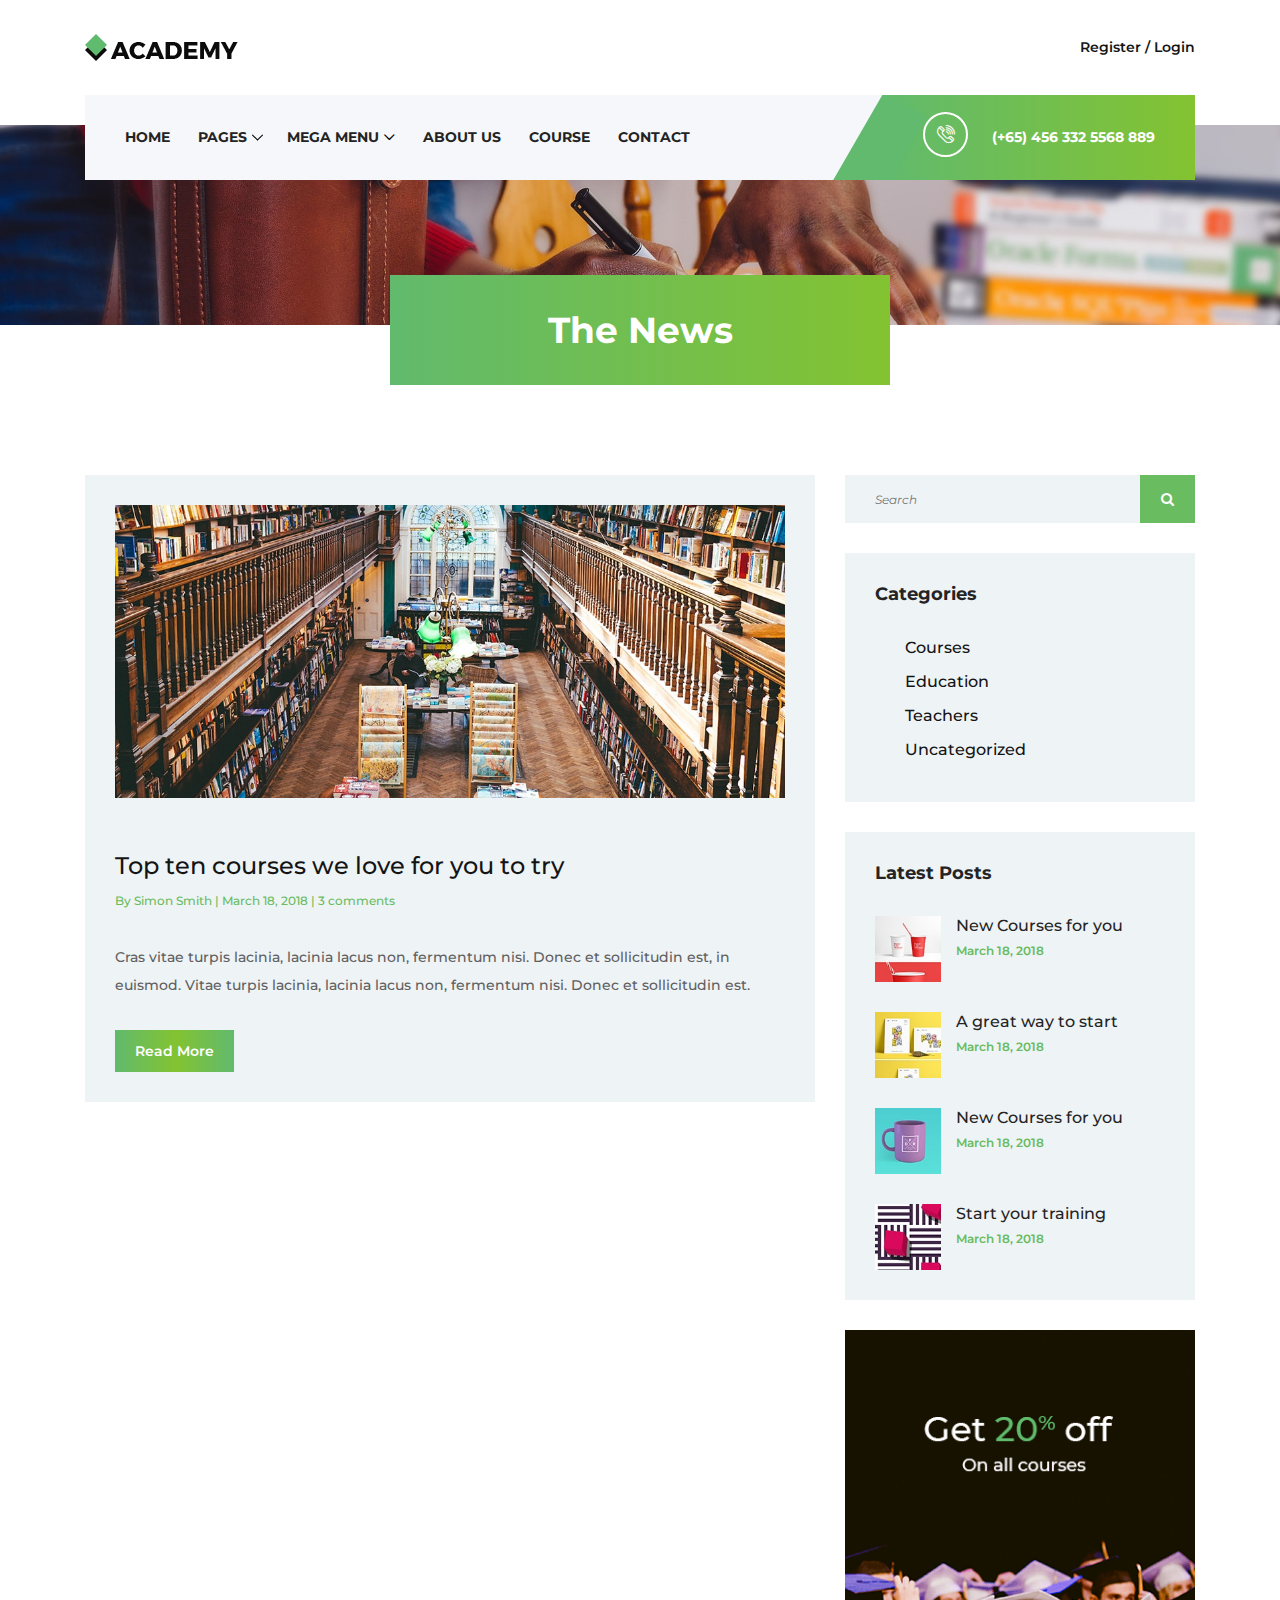
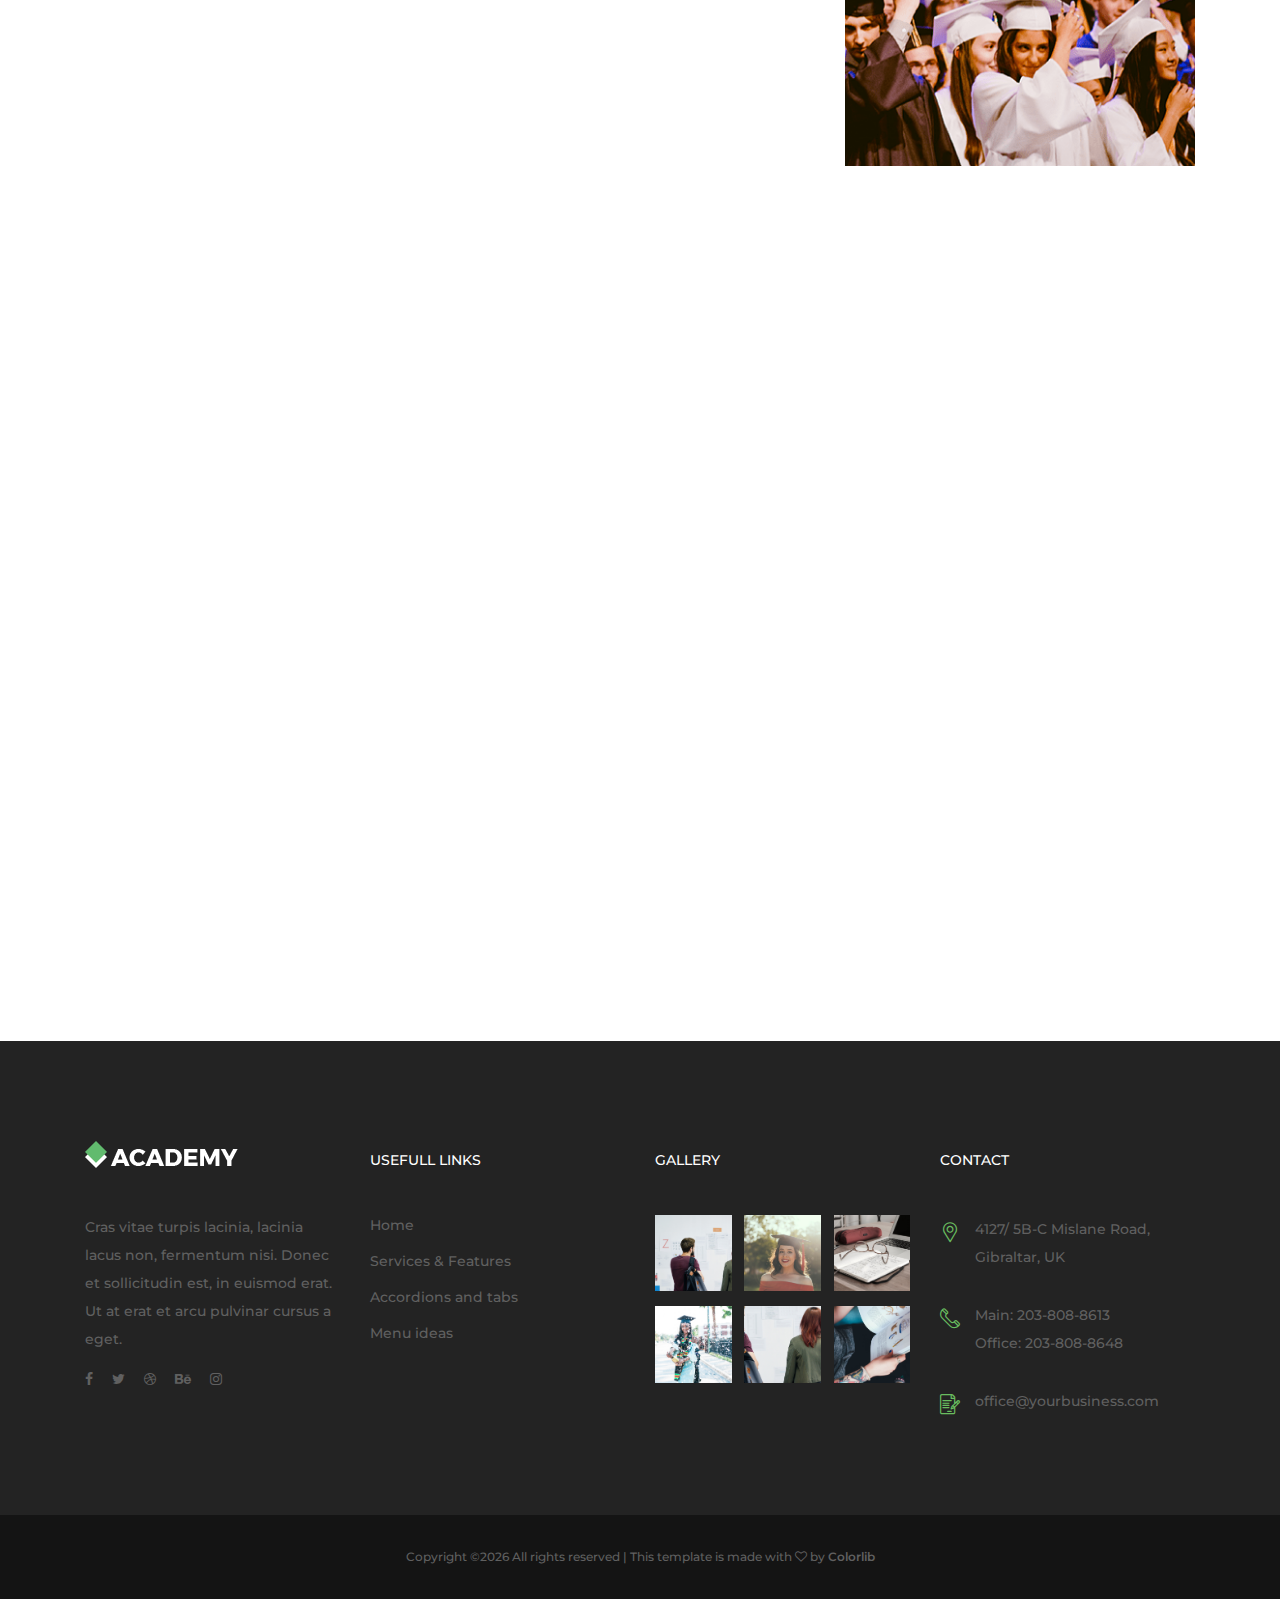
==== blog.html @ c91ffb42 "First commit" ====
<!DOCTYPE html>
<html lang="en">

<head>
    <meta charset="UTF-8">
    <meta name="description" content="">
    <meta http-equiv="X-UA-Compatible" content="IE=edge">
    <meta name="viewport" content="width=device-width, initial-scale=1, shrink-to-fit=no">
    <!-- The above 4 meta tags *must* come first in the head; any other head content must come *after* these tags -->

    <!-- Title -->
    <title>Academy - Education Course Template</title>

    <!-- Favicon -->
    <link rel="icon" href="img/core-img/favicon.ico">

    <!-- Core Stylesheet -->
    <link rel="stylesheet" href="style.css">

</head>

<body>
    <!-- ##### Preloader ##### -->
    <div id="preloader">
        <i class="circle-preloader"></i>
    </div>

    <!-- ##### Header Area Start ##### -->
    <header class="header-area">

        <!-- Top Header Area -->
        <div class="top-header">
            <div class="container h-100">
                <div class="row h-100">
                    <div class="col-12 h-100">
                        <div class="header-content h-100 d-flex align-items-center justify-content-between">
                            <div class="academy-logo">
                                <a href="index.html"><img src="img/core-img/logo.png" alt=""></a>
                            </div>
                            <div class="login-content">
                                <a href="#">Register / Login</a>
                            </div>
                        </div>
                    </div>
                </div>
            </div>
        </div>

        <!-- Navbar Area -->
        <div class="academy-main-menu">
            <div class="classy-nav-container breakpoint-off">
                <div class="container">
                    <!-- Menu -->
                    <nav class="classy-navbar justify-content-between" id="academyNav">

                        <!-- Navbar Toggler -->
                        <div class="classy-navbar-toggler">
                            <span class="navbarToggler"><span></span><span></span><span></span></span>
                        </div>

                        <!-- Menu -->
                        <div class="classy-menu">

                            <!-- close btn -->
                            <div class="classycloseIcon">
                                <div class="cross-wrap"><span class="top"></span><span class="bottom"></span></div>
                            </div>

                            <!-- Nav Start -->
                            <div class="classynav">
                                <ul>
                                    <li><a href="index.html">Home</a></li>
                                    <li><a href="#">Pages</a>
                                        <ul class="dropdown">
                                            <li><a href="index.html">Home</a></li>
                                            <li><a href="about-us.html">About Us</a></li>
                                            <li><a href="course.html">Course</a></li>
                                            <li><a href="blog.html">Blog</a></li>
                                            <li><a href="contact.html">Contact</a></li>
                                            <li><a href="elements.html">Elements</a></li>
                                        </ul>
                                    </li>
                                    <li><a href="#">Mega Menu</a>
                                        <div class="megamenu">
                                            <ul class="single-mega cn-col-4">
                                                <li><a href="#">Home</a></li>
                                                <li><a href="#">Services &amp; Features</a></li>
                                                <li><a href="#">Accordions and tabs</a></li>
                                                <li><a href="#">Menu ideas</a></li>
                                                <li><a href="#">Students Gallery</a></li>
                                            </ul>
                                            <ul class="single-mega cn-col-4">
                                                <li><a href="#">Home</a></li>
                                                <li><a href="#">Services &amp; Features</a></li>
                                                <li><a href="#">Accordions and tabs</a></li>
                                                <li><a href="#">Menu ideas</a></li>
                                                <li><a href="#">Students Gallery</a></li>
                                            </ul>
                                            <ul class="single-mega cn-col-4">
                                                <li><a href="#">Home</a></li>
                                                <li><a href="#">Services &amp; Features</a></li>
                                                <li><a href="#">Accordions and tabs</a></li>
                                                <li><a href="#">Menu ideas</a></li>
                                                <li><a href="#">Students Gallery</a></li>
                                            </ul>
                                            <div class="single-mega cn-col-4">
                                                <img src="img/bg-img/bg-1.jpg" alt="">
                                            </div>
                                        </div>
                                    </li>
                                    <li><a href="about-us.html">About Us</a></li>
                                    <li><a href="course.html">Course</a></li>
                                    <li><a href="contact.html">Contact</a></li>
                                </ul>
                            </div>
                            <!-- Nav End -->
                        </div>

                        <!-- Calling Info -->
                        <div class="calling-info">
                            <div class="call-center">
                                <a href="tel:+654563325568889"><i class="icon-telephone-2"></i> <span>(+65) 456 332 5568 889</span></a>
                            </div>
                        </div>
                    </nav>
                </div>
            </div>
        </div>
    </header>
    <!-- ##### Header Area End ##### -->

    <!-- ##### Breadcumb Area Start ##### -->
    <div class="breadcumb-area bg-img" style="background-image: url(img/bg-img/breadcumb.jpg);">
        <div class="bradcumbContent">
            <h2>The News</h2>
        </div>
    </div>
    <!-- ##### Breadcumb Area End ##### -->

    <!-- ##### Blog Area Start ##### -->
    <div class="blog-area mt-50 section-padding-100">
        <div class="container">
            <div class="row">
                <div class="col-12 col-md-8">
                    <div class="academy-blog-posts">
                        <div class="row">

                            <!-- Single Blog Start -->
                            <div class="col-12">
                                <div class="single-blog-post mb-50 wow fadeInUp" data-wow-delay="300ms">
                                    <!-- Post Thumb -->
                                    <div class="blog-post-thumb mb-50">
                                        <img src="img/blog-img/1.jpg" alt="">
                                    </div>
                                    <!-- Post Title -->
                                    <a href="#" class="post-title">Top ten courses we love for you to try</a>
                                    <!-- Post Meta -->
                                    <div class="post-meta">
                                        <p>By <a href="#">Simon Smith</a> | <a href="#">March 18, 2018</a> | <a href="#">3 comments</a></p>
                                    </div>
                                    <!-- Post Excerpt -->
                                    <p>Cras vitae turpis lacinia, lacinia lacus non, fermentum nisi. Donec et sollicitudin est, in euismod. Vitae turpis lacinia, lacinia lacus non, fermentum nisi. Donec et sollicitudin est.</p>
                                    <!-- Read More btn -->
                                    <a href="#" class="btn academy-btn btn-sm mt-15">Read More</a>
                                </div>
                            </div>

                            <!-- Single Blog Start -->
                            <div class="col-12">
                                <div class="single-blog-post mb-50 wow fadeInUp" data-wow-delay="400ms">
                                    <!-- Post Thumb -->
                                    <div class="blog-post-thumb mb-50">
                                        <img src="img/blog-img/2.jpg" alt="">
                                    </div>
                                    <!-- Post Title -->
                                    <a href="#" class="post-title">Top ten courses we love for you to try</a>
                                    <!-- Post Meta -->
                                    <div class="post-meta">
                                        <p>By <a href="#">Simon Smith</a> | <a href="#">March 18, 2018</a> | <a href="#">3 comments</a></p>
                                    </div>
                                    <!-- Post Excerpt -->
                                    <p>Cras vitae turpis lacinia, lacinia lacus non, fermentum nisi. Donec et sollicitudin est, in euismod. Vitae turpis lacinia, lacinia lacus non, fermentum nisi. Donec et sollicitudin est.</p>
                                    <!-- Read More btn -->
                                    <a href="#" class="btn academy-btn btn-sm mt-15">Read More</a>
                                </div>
                            </div>

                            <!-- Single Blog Start -->
                            <div class="col-12">
                                <div class="single-blog-post mb-50 wow fadeInUp" data-wow-delay="500ms">
                                    <!-- Post Thumb -->
                                    <div class="blog-post-thumb mb-50">
                                        <img src="img/blog-img/3.jpg" alt="">
                                    </div>
                                    <!-- Post Title -->
                                    <a href="#" class="post-title">Top ten courses we love for you to try</a>
                                    <!-- Post Meta -->
                                    <div class="post-meta">
                                        <p>By <a href="#">Simon Smith</a> | <a href="#">March 18, 2018</a> | <a href="#">3 comments</a></p>
                                    </div>
                                    <!-- Post Excerpt -->
                                    <p>Cras vitae turpis lacinia, lacinia lacus non, fermentum nisi. Donec et sollicitudin est, in euismod. Vitae turpis lacinia, lacinia lacus non, fermentum nisi. Donec et sollicitudin est.</p>
                                    <!-- Read More btn -->
                                    <a href="#" class="btn academy-btn btn-sm mt-15">Read More</a>
                                </div>
                            </div>

                        </div>
                    </div>
                    <!-- Pagination Area Start -->
                    <div class="academy-pagination-area wow fadeInUp" data-wow-delay="400ms">
                        <nav>
                            <ul class="pagination">
                                <li class="page-item active"><a class="page-link" href="#">01</a></li>
                                <li class="page-item"><a class="page-link" href="#">02</a></li>
                                <li class="page-item"><a class="page-link" href="#">03</a></li>
                            </ul>
                        </nav>
                    </div>
                </div>

                <div class="col-12 col-md-4">
                    <div class="academy-blog-sidebar">
                        <!-- Blog Post Widget -->
                        <div class="blog-post-search-widget mb-30">
                            <form action="#" method="post">
                                <input type="search" name="search" id="Search" placeholder="Search">
                                <button type="submit"><i class="fa fa-search" aria-hidden="true"></i></button>
                            </form>
                        </div>

                        <!-- Blog Post Catagories -->
                        <div class="blog-post-categories mb-30">
                            <h5>Categories</h5>
                            <ul>
                                <li><a href="#">Courses</a></li>
                                <li><a href="#">Education</a></li>
                                <li><a href="#">Teachers</a></li>
                                <li><a href="#">Uncategorized</a></li>
                            </ul>
                        </div>

                        <!-- Latest Blog Posts Area -->
                        <div class="latest-blog-posts mb-30">
                            <h5>Latest Posts</h5>
                            <!-- Single Latest Blog Post -->
                            <div class="single-latest-blog-post d-flex mb-30">
                                <div class="latest-blog-post-thumb">
                                    <img src="img/blog-img/lb-1.jpg" alt="">
                                </div>
                                <div class="latest-blog-post-content">
                                    <a href="#" class="post-title">
                                        <h6>New Courses for you</h6>
                                    </a>
                                    <a href="#" class="post-date">March 18, 2018</a>
                                </div>
                            </div>
                            <!-- Single Latest Blog Post -->
                            <div class="single-latest-blog-post d-flex mb-30">
                                <div class="latest-blog-post-thumb">
                                    <img src="img/blog-img/lb-2.jpg" alt="">
                                </div>
                                <div class="latest-blog-post-content">
                                    <a href="#" class="post-title">
                                        <h6>A great way to start</h6>
                                    </a>
                                    <a href="#" class="post-date">March 18, 2018</a>
                                </div>
                            </div>
                            <!-- Single Latest Blog Post -->
                            <div class="single-latest-blog-post d-flex mb-30">
                                <div class="latest-blog-post-thumb">
                                    <img src="img/blog-img/lb-3.jpg" alt="">
                                </div>
                                <div class="latest-blog-post-content">
                                    <a href="#" class="post-title">
                                        <h6>New Courses for you</h6>
                                    </a>
                                    <a href="#" class="post-date">March 18, 2018</a>
                                </div>
                            </div>
                            <!-- Single Latest Blog Post -->
                            <div class="single-latest-blog-post d-flex">
                                <div class="latest-blog-post-thumb">
                                    <img src="img/blog-img/lb-4.jpg" alt="">
                                </div>
                                <div class="latest-blog-post-content">
                                    <a href="#" class="post-title">
                                        <h6>Start your training</h6>
                                    </a>
                                    <a href="#" class="post-date">March 18, 2018</a>
                                </div>
                            </div>
                        </div>

                        <!-- Add Widget -->
                        <div class="add-widget">
                            <a href="#"><img src="img/blog-img/add.png" alt=""></a>
                        </div>
                    </div>
                </div>
            </div>
        </div>
    </div>
    <!-- ##### Blog Area End ##### -->

    <!-- ##### Footer Area Start ##### -->
    <footer class="footer-area">
        <div class="main-footer-area section-padding-100-0">
            <div class="container">
                <div class="row">
                    <!-- Footer Widget Area -->
                    <div class="col-12 col-sm-6 col-lg-3">
                        <div class="footer-widget mb-100">
                            <div class="widget-title">
                                <a href="#"><img src="img/core-img/logo2.png" alt=""></a>
                            </div>
                            <p>Cras vitae turpis lacinia, lacinia lacus non, fermentum nisi. Donec et sollicitudin est, in euismod erat. Ut at erat et arcu pulvinar cursus a eget.</p>
                            <div class="footer-social-info">
                                <a href="#"><i class="fa fa-facebook"></i></a>
                                <a href="#"><i class="fa fa-twitter"></i></a>
                                <a href="#"><i class="fa fa-dribbble"></i></a>
                                <a href="#"><i class="fa fa-behance"></i></a>
                                <a href="#"><i class="fa fa-instagram"></i></a>
                            </div>
                        </div>
                    </div>
                    <!-- Footer Widget Area -->
                    <div class="col-12 col-sm-6 col-lg-3">
                        <div class="footer-widget mb-100">
                            <div class="widget-title">
                                <h6>Usefull Links</h6>
                            </div>
                            <nav>
                                <ul class="useful-links">
                                    <li><a href="#">Home</a></li>
                                    <li><a href="#">Services &amp; Features</a></li>
                                    <li><a href="#">Accordions and tabs</a></li>
                                    <li><a href="#">Menu ideas</a></li>
                                </ul>
                            </nav>
                        </div>
                    </div>
                    <!-- Footer Widget Area -->
                    <div class="col-12 col-sm-6 col-lg-3">
                        <div class="footer-widget mb-100">
                            <div class="widget-title">
                                <h6>Gallery</h6>
                            </div>
                            <div class="gallery-list d-flex justify-content-between flex-wrap">
                                <a href="img/bg-img/gallery1.jpg" class="gallery-img" title="Gallery Image 1"><img src="img/bg-img/gallery1.jpg" alt=""></a>
                                <a href="img/bg-img/gallery2.jpg" class="gallery-img" title="Gallery Image 2"><img src="img/bg-img/gallery2.jpg" alt=""></a>
                                <a href="img/bg-img/gallery3.jpg" class="gallery-img" title="Gallery Image 3"><img src="img/bg-img/gallery3.jpg" alt=""></a>
                                <a href="img/bg-img/gallery4.jpg" class="gallery-img" title="Gallery Image 4"><img src="img/bg-img/gallery4.jpg" alt=""></a>
                                <a href="img/bg-img/gallery5.jpg" class="gallery-img" title="Gallery Image 5"><img src="img/bg-img/gallery5.jpg" alt=""></a>
                                <a href="img/bg-img/gallery6.jpg" class="gallery-img" title="Gallery Image 6"><img src="img/bg-img/gallery6.jpg" alt=""></a>
                            </div>
                        </div>
                    </div>
                    <!-- Footer Widget Area -->
                    <div class="col-12 col-sm-6 col-lg-3">
                        <div class="footer-widget mb-100">
                            <div class="widget-title">
                                <h6>Contact</h6>
                            </div>
                            <div class="single-contact d-flex mb-30">
                                <i class="icon-placeholder"></i>
                                <p>4127/ 5B-C Mislane Road, Gibraltar, UK</p>
                            </div>
                            <div class="single-contact d-flex mb-30">
                                <i class="icon-telephone-1"></i>
                                <p>Main: 203-808-8613 <br>Office: 203-808-8648</p>
                            </div>
                            <div class="single-contact d-flex">
                                <i class="icon-contract"></i>
                                <p>office@yourbusiness.com</p>
                            </div>
                        </div>
                    </div>
                </div>
            </div>
        </div>
        <div class="bottom-footer-area">
            <div class="container">
                <div class="row">
                    <div class="col-12">
                        <p><!-- Link back to Colorlib can't be removed. Template is licensed under CC BY 3.0. -->
Copyright &copy;<script>document.write(new Date().getFullYear());</script> All rights reserved | This template is made with <i class="fa fa-heart-o" aria-hidden="true"></i> by <a href="https://colorlib.com" target="_blank">Colorlib</a>
<!-- Link back to Colorlib can't be removed. Template is licensed under CC BY 3.0. --></p>
                    </div>
                </div>
            </div>
        </div>
    </footer>
    <!-- ##### Footer Area Start ##### -->

    <!-- ##### All Javascript Script ##### -->
    <!-- jQuery-2.2.4 js -->
    <script src="js/jquery/jquery-2.2.4.min.js"></script>
    <!-- Popper js -->
    <script src="js/bootstrap/popper.min.js"></script>
    <!-- Bootstrap js -->
    <script src="js/bootstrap/bootstrap.min.js"></script>
    <!-- All Plugins js -->
    <script src="js/plugins/plugins.js"></script>
    <!-- Active js -->
    <script src="js/active.js"></script>
</body>

</html>
---- style.css ----
/* [Master Stylesheet v1.0] */
/* :: :: 1.0 Import Fonts */
@import url("https://fonts.googleapis.com/css?family=Montserrat:300,400,500,600,700,800,900");
/* :: 2.0 Import All CSS */
@import url(css/bootstrap.min.css);
@import url(css/owl.carousel.min.css);
@import url(css/animate.css);
@import url(css/magnific-popup.css);
@import url(css/font-awesome.min.css);
@import url(css/custom-icon.css);
@import url(css/classy-nav.min.css);
/* :: 3.0 Base CSS */
* {
  margin: 0;
  padding: 0; }

body {
  font-family: "Montserrat", sans-serif;
  font-size: 14px; }

h1,
h2,
h3,
h4,
h5,
h6 {
  color: #242424;
  line-height: 1.3;
  font-weight: 700; }

p {
  color: #606060;
  font-size: 14px;
  line-height: 2;
  font-weight: 500; }

a,
a:hover,
a:focus {
  -webkit-transition-duration: 500ms;
  transition-duration: 500ms;
  text-decoration: none;
  outline: 0 solid transparent;
  color: #141414;
  font-weight: 600;
  font-size: 14px; }

ul,
ol {
  margin: 0; }
  ul li,
  ol li {
    list-style: none; }

img {
  height: auto;
  max-width: 100%; }

/* Spacing */
.mt-15 {
  margin-top: 15px !important; }

.mt-30 {
  margin-top: 30px !important; }

.mt-50 {
  margin-top: 50px !important; }

.mt-70 {
  margin-top: 70px !important; }

.mt-100 {
  margin-top: 100px !important; }

.mb-15 {
  margin-bottom: 15px !important; }

.mb-30 {
  margin-bottom: 30px !important; }

.mb-50 {
  margin-bottom: 50px !important; }

.mb-70 {
  margin-bottom: 70px !important; }

.mb-100 {
  margin-bottom: 100px !important; }

.ml-15 {
  margin-left: 15px !important; }

.ml-30 {
  margin-left: 30px !important; }

.ml-50 {
  margin-left: 50px !important; }

.mr-15 {
  margin-right: 15px !important; }

.mr-30 {
  margin-right: 30px !important; }

.mr-50 {
  margin-right: 50px !important; }

/* Height */
.height-400 {
  height: 400px !important; }

.height-500 {
  height: 500px !important; }

.height-600 {
  height: 600px !important; }

.height-700 {
  height: 700px !important; }

.height-800 {
  height: 800px !important; }

/* Section Padding */
.section-padding-100 {
  padding-top: 100px;
  padding-bottom: 100px; }

.section-padding-100-0 {
  padding-top: 100px;
  padding-bottom: 0; }

.section-padding-0-100 {
  padding-top: 0;
  padding-bottom: 100px; }

.section-padding-100-70 {
  padding-top: 100px;
  padding-bottom: 70px; }

/* Section Heading */
.section-heading {
  position: relative;
  z-index: 1;
  max-width: 600px;
  margin-bottom: 80px !important; }
  .section-heading span {
    color: #606060;
    font-size: 12px;
    text-transform: uppercase;
    margin-bottom: 15px;
    display: block;
    letter-spacing: 2px; }
  .section-heading h3 {
    font-size: 34px;
    margin-bottom: 0;
    font-weight: 600; }
    @media only screen and (max-width: 767px) {
      .section-heading h3 {
        font-size: 24px; } }
  .section-heading.text-left {
    text-align: left !important; }
  .section-heading.white span,
  .section-heading.white h3 {
    color: #ffffff; }

/* Preloader */
#preloader {
  background: #61ba6d;
  background: -webkit-linear-gradient(to right, #61ba6d, #83c331);
  background: linear-gradient(to right, #61ba6d, #83c331);
  width: 100%;
  height: 100%;
  position: fixed;
  top: 0;
  left: 0;
  right: 0;
  z-index: 5000; }
  #preloader .circle-preloader {
    display: block;
    width: 60px;
    height: 60px;
    border: 2px solid rgba(255, 255, 255, 0.5);
    border-bottom-color: #ffffff;
    border-radius: 50%;
    position: absolute;
    top: 0;
    left: 0;
    right: 0;
    bottom: 0;
    margin: auto;
    animation: spin 2s infinite linear; }
@-webkit-keyframes spin {
  100% {
    -webkit-transform: rotate(360deg);
    transform: rotate(360deg); } }
@keyframes spin {
  100% {
    -webkit-transform: rotate(360deg);
    transform: rotate(360deg); } }
/* Miscellaneous */
.bg-img {
  background-position: center center;
  background-size: cover;
  background-repeat: no-repeat; }

.bg-white {
  background-color: #ffffff !important; }

.bg-dark {
  background-color: #000000 !important; }

.bg-transparent {
  background-color: transparent !important; }

.font-bold {
  font-weight: 700; }

.font-light {
  font-weight: 300; }

.bg-overlay {
  position: relative;
  z-index: 2;
  background-position: center center;
  background-size: cover; }
  .bg-overlay::after {
    background-color: rgba(0, 0, 0, 0.88);
    position: absolute;
    z-index: -1;
    top: 0;
    left: 0;
    width: 100%;
    height: 100%;
    content: ""; }

.mfp-image-holder .mfp-close,
.mfp-iframe-holder .mfp-close {
  color: #ffffff;
  right: 0;
  padding-right: 0;
  width: 30px;
  height: 30px;
  background-color: #61ba6d;
  line-height: 30px;
  text-align: center;
  position: absolute;
  top: 40px;
  right: -30px; }
  @media only screen and (max-width: 767px) {
    .mfp-image-holder .mfp-close,
    .mfp-iframe-holder .mfp-close {
      right: 0; } }

/* ScrollUp */
#scrollUp {
  background: #61ba6d;
  background: -webkit-linear-gradient(to right, #61ba6d, #83c331);
  background: linear-gradient(to right, #61ba6d, #83c331);
  border-radius: 0;
  bottom: 60px;
  box-shadow: 0 2px 6px 0 rgba(0, 0, 0, 0.3);
  color: #ffffff;
  font-size: 24px;
  height: 40px;
  line-height: 40px;
  right: 60px;
  text-align: center;
  width: 40px;
  -webkit-transition-duration: 500ms;
  transition-duration: 500ms; }
  #scrollUp:hover {
    background-color: #141414; }
  @media only screen and (max-width: 767px) {
    #scrollUp {
      bottom: 30px;
      right: 30px; } }

/* Essence Button */
.academy-btn {
  display: inline-block;
  min-width: 160px;
  height: 65px;
  color: #ffffff;
  border: none;
  border-radius: 0;
  padding: 0 40px;
  font-size: 14px;
  line-height: 65px;
  -webkit-transition: all 500ms;
  transition: all 500ms;
  background: #61ba6d;
  background-image: -webkit-linear-gradient(left, #61ba6d 0%, #83c331 51%, #61ba6d 100%);
  background-image: linear-gradient(to right, #61ba6d 0%, #83c331 51%, #61ba6d 100%);
  font-weight: 600; }
  .academy-btn.btn-sm {
    min-width: 110px;
    padding: 0 20px;
    height: 42px;
    line-height: 42px; }
  .academy-btn.active, .academy-btn:hover, .academy-btn:focus {
    font-size: 14px;
    font-weight: 600;
    color: #ffffff;
    background: #61ba6d;
    background: -webkit-linear-gradient(to right, #61ba6d, #83c331);
    background: linear-gradient(to right, #61ba6d, #83c331); }
  .academy-btn.btn-2 {
    background: #141414; }
    .academy-btn.btn-2:hover, .academy-btn.btn-2:focus {
      background: #69bc5f; }
  .academy-btn.btn-3 {
    background: #69bc5f; }
    .academy-btn.btn-3:hover, .academy-btn.btn-3:focus {
      background: #141414; }
  .academy-btn.btn-4 {
    background: #ffffff;
    border: 2px solid #69bc5f;
    color: #606060; }
    .academy-btn.btn-4:hover, .academy-btn.btn-4:focus {
      background: #69bc5f;
      color: #ffffff; }

/* Header Area CSS */
.header-area {
  position: relative;
  z-index: 100;
  width: 100%;
  height: 125px; }
  .header-area .top-header {
    width: 100%;
    height: 95px; }
    .header-area .top-header .login-content a {
      display: inline-block;
      font-weight: 600; }
      .header-area .top-header .login-content a:hover {
        color: #69bc5f; }
  .header-area .academy-main-menu {
    position: absolute;
    width: 100%;
    height: 85px;
    background-color: transparent;
    top: 95px;
    z-index: 100;
    left: 0;
    right: 0; }
    .header-area .academy-main-menu .classy-nav-container {
      background-color: transparent; }
    .header-area .academy-main-menu .classy-navbar {
      background-color: #f5f7fa;
      height: 85px;
      padding: 0; }
      @media only screen and (min-width: 768px) and (max-width: 991px) {
        .header-area .academy-main-menu .classy-navbar {
          padding: 0;
          padding-left: 2em; } }
      @media only screen and (max-width: 767px) {
        .header-area .academy-main-menu .classy-navbar {
          padding: 0;
          padding-left: 2em; } }
      .header-area .academy-main-menu .classy-navbar .classynav ul li a {
        font-weight: 700;
        text-transform: uppercase; }
        .header-area .academy-main-menu .classy-navbar .classynav ul li a:hover, .header-area .academy-main-menu .classy-navbar .classynav ul li a:focus {
          color: #69bc5f; }
    .header-area .academy-main-menu .classynav {
      padding-left: 2em; }
      @media only screen and (min-width: 992px) and (max-width: 1199px) {
        .header-area .academy-main-menu .classynav {
          padding-left: 1em; } }
      @media only screen and (min-width: 768px) and (max-width: 991px) {
        .header-area .academy-main-menu .classynav {
          padding-left: 0; } }
      @media only screen and (max-width: 767px) {
        .header-area .academy-main-menu .classynav {
          padding-left: 0; } }
    .header-area .academy-main-menu .calling-info {
      position: relative;
      padding-left: 80px;
      overflow: hidden; }
      @media only screen and (min-width: 992px) and (max-width: 1199px) {
        .header-area .academy-main-menu .calling-info {
          padding-left: 50px; } }
      .header-area .academy-main-menu .calling-info .call-center {
        position: relative;
        z-index: 1;
        background: #61ba6d;
        background: -webkit-linear-gradient(to right, #61ba6d, #83c331);
        background: linear-gradient(to right, #61ba6d, #83c331);
        padding: 0 40px;
        line-height: 85px;
        height: 85px; }
        @media only screen and (min-width: 992px) and (max-width: 1199px) {
          .header-area .academy-main-menu .calling-info .call-center {
            padding: 0 15px 0 30px; } }
        .header-area .academy-main-menu .calling-info .call-center a {
          color: #ffffff;
          font-size: 14px;
          font-weight: 700;
          display: block; }
          .header-area .academy-main-menu .calling-info .call-center a i {
            width: 45px;
            height: 45px;
            border: 2px solid #ffffff;
            border-radius: 50%;
            display: inline-block;
            line-height: 41px;
            font-size: 18px;
            text-align: center;
            margin-right: 20px; }
            @media only screen and (min-width: 992px) and (max-width: 1199px) {
              .header-area .academy-main-menu .calling-info .call-center a i {
                margin-right: 10px; } }
          @media only screen and (max-width: 767px) {
            .header-area .academy-main-menu .calling-info .call-center a span {
              display: none; } }
        .header-area .academy-main-menu .calling-info .call-center:before {
          position: absolute;
          width: 50px;
          height: 120%;
          top: 3px;
          left: -28px;
          z-index: 1;
          background-color: #61ba6d;
          content: '';
          -webkit-transform: rotate(30deg);
          transform: rotate(30deg); }
          @media only screen and (min-width: 992px) and (max-width: 1199px) {
            .header-area .academy-main-menu .calling-info .call-center:before {
              width: 42px; } }
  .header-area .is-sticky .academy-main-menu {
    position: fixed;
    width: 100%;
    height: 85px;
    top: 0;
    left: 0;
    z-index: 3000;
    background-color: #f5f7fa;
    box-shadow: 0 5px 40px rgba(0, 0, 0, 0.2); }
    .header-area .is-sticky .academy-main-menu::after {
      position: absolute;
      width: 25%;
      height: 100%;
      top: 0;
      right: 0;
      z-index: 1;
      background-color: #83c331;
      content: ''; }

.hero-slides {
  position: relative;
  z-index: 1; }
  .hero-slides .single-hero-slide {
    width: 100%;
    height: 850px;
    position: relative;
    z-index: 1; }
    @media only screen and (min-width: 992px) and (max-width: 1199px) {
      .hero-slides .single-hero-slide {
        height: 650px; } }
    @media only screen and (min-width: 768px) and (max-width: 991px) {
      .hero-slides .single-hero-slide {
        height: 550px; } }
    @media only screen and (max-width: 767px) {
      .hero-slides .single-hero-slide {
        height: 600px; } }
    .hero-slides .single-hero-slide h4 {
      color: #ffffff;
      margin-bottom: 10px; }
      @media only screen and (max-width: 767px) {
        .hero-slides .single-hero-slide h4 {
          font-size: 18px; } }
    .hero-slides .single-hero-slide h2 {
      font-size: 60px;
      color: #ffffff;
      margin-bottom: 30px; }
      @media only screen and (min-width: 992px) and (max-width: 1199px) {
        .hero-slides .single-hero-slide h2 {
          font-size: 48px; } }
      @media only screen and (min-width: 768px) and (max-width: 991px) {
        .hero-slides .single-hero-slide h2 {
          font-size: 36px; } }
      @media only screen and (max-width: 767px) {
        .hero-slides .single-hero-slide h2 {
          font-size: 30px; } }
  .hero-slides .owl-prev,
  .hero-slides .owl-next {
    background: #61ba6d;
    background: -webkit-linear-gradient(to right, #61ba6d, #83c331);
    background: linear-gradient(to right, #61ba6d, #83c331);
    width: 56px;
    height: 56px;
    line-height: 56px;
    color: #ffffff;
    top: 50%;
    margin-top: -28px;
    left: 5%;
    position: absolute;
    z-index: 10;
    text-align: center;
    font-size: 22px;
    font-weight: 700;
    opacity: 0;
    visibility: hidden;
    -webkit-transition-duration: 500ms;
    transition-duration: 500ms; }
    @media only screen and (max-width: 767px) {
      .hero-slides .owl-prev,
      .hero-slides .owl-next {
        width: 40px;
        height: 40px;
        line-height: 40px;
        margin-top: -20px; } }
    .hero-slides .owl-prev:hover, .hero-slides .owl-prev:focus,
    .hero-slides .owl-next:hover,
    .hero-slides .owl-next:focus {
      background: #141414;
      color: #ffffff; }
  .hero-slides .owl-next {
    left: auto;
    right: 5%; }
  .hero-slides:hover .owl-prev, .hero-slides:hover .owl-next {
    opacity: 1;
    visibility: visible; }

/* Top Features Area CSS */
.top-features-area {
  position: relative;
  z-index: 50;
  margin-bottom: -60px; }
  @media only screen and (max-width: 767px) {
    .top-features-area {
      margin-bottom: -115px; } }
  .top-features-area .features-content {
    position: relative;
    z-index: 50;
    background: #61ba6d;
    background: -webkit-linear-gradient(to right, #61ba6d, #83c331);
    background: linear-gradient(to right, #61ba6d, #83c331);
    padding: 40px 15px;
    -webkit-transform: translateY(-50%);
    transform: translateY(-50%); }
    .top-features-area .features-content .single-top-features {
      border-right: 2px solid #ffffff; }
      @media only screen and (max-width: 767px) {
        .top-features-area .features-content .single-top-features {
          border-right: none;
          border-bottom: 2px solid #ffffff;
          padding-bottom: 15px;
          margin-bottom: 15px; } }
      .top-features-area .features-content .single-top-features i {
        font-size: 40px;
        margin-right: 15px;
        color: #ffffff; }
        @media only screen and (min-width: 768px) and (max-width: 991px) {
          .top-features-area .features-content .single-top-features i {
            font-size: 28px;
            margin-right: 10px; } }
        @media only screen and (max-width: 767px) {
          .top-features-area .features-content .single-top-features i {
            font-size: 28px;
            margin-right: 10px; } }
      .top-features-area .features-content .single-top-features h5 {
        font-size: 18px;
        margin-bottom: 0;
        font-weight: 600;
        color: #ffffff; }
        @media only screen and (min-width: 768px) and (max-width: 991px) {
          .top-features-area .features-content .single-top-features h5 {
            font-size: 16px; } }
    .top-features-area .features-content .col-12:last-child .single-top-features {
      border-right: none; }
      @media only screen and (max-width: 767px) {
        .top-features-area .features-content .col-12:last-child .single-top-features {
          border: none;
          padding-bottom: 0;
          margin-bottom: 0; } }

/* Course Area CSS */
.single-course-area .course-icon {
  -webkit-box-flex: 0;
  -ms-flex: 0 0 91px;
  flex: 0 0 91px;
  min-width: 91px;
  width: 91px;
  background: #61ba6d;
  background: -webkit-linear-gradient(to right, #61ba6d, #83c331);
  background: linear-gradient(to right, #61ba6d, #83c331);
  width: 91px;
  height: 91px;
  line-height: 95px;
  font-size: 40px;
  color: #ffffff;
  text-align: center;
  border-radius: 50%;
  margin-right: 30px; }
.single-course-area .course-content h4 {
  margin-bottom: 15px;
  -webkit-transition-duration: 500ms;
  transition-duration: 500ms; }
  @media only screen and (min-width: 992px) and (max-width: 1199px) {
    .single-course-area .course-content h4 {
      font-size: 18px; } }
  @media only screen and (min-width: 768px) and (max-width: 991px) {
    .single-course-area .course-content h4 {
      font-size: 16px; } }
  @media only screen and (max-width: 767px) {
    .single-course-area .course-content h4 {
      font-size: 18px; } }
.single-course-area .course-content p {
  margin-bottom: 0; }
.single-course-area:hover .course-content h4, .single-course-area:focus .course-content h4 {
  color: #69bc5f; }

/* Testimonials Area CSS */
.single-testimonial-area {
  position: relative;
  z-index: 1; }
  .single-testimonial-area .testimonial-thumb {
    -webkit-transition-duration: 500ms;
    transition-duration: 500ms;
    -webkit-box-flex: 0;
    -ms-flex: 0 0 55px;
    flex: 0 0 55px;
    max-width: 55px;
    width: 55px;
    height: 55px;
    border: 2px solid transparent;
    margin-right: 40px;
    margin-top: 15px;
    border-radius: 50%; }
    .single-testimonial-area .testimonial-thumb img {
      border-radius: 50%; }
  .single-testimonial-area .testimonial-content h5 {
    -webkit-transition-duration: 500ms;
    transition-duration: 500ms;
    color: #ffffff;
    font-weight: 500;
    margin-bottom: 30px; }
  .single-testimonial-area .testimonial-content p {
    color: #ffffff; }
  .single-testimonial-area .testimonial-content h6 {
    color: #ffffff;
    margin-bottom: 0;
    font-weight: 500;
    font-size: 15px; }
    .single-testimonial-area .testimonial-content h6 span {
      color: #69bc5f; }
  .single-testimonial-area:hover .testimonial-thumb {
    border-color: #69bc5f; }
  .single-testimonial-area:hover .testimonial-content h5 {
    color: #69bc5f; }

/* Top Popular Course Area CSS */
.single-top-popular-course {
  position: relative;
  z-index: 1;
  margin-bottom: 30px;
  background-color: #eef3f6; }
  .single-top-popular-course .popular-course-content {
    -webkit-box-flex: 0;
    -ms-flex: 0 0 54%;
    flex: 0 0 54%;
    max-width: 54%;
    width: 54%;
    padding: 30px; }
    @media only screen and (max-width: 767px) {
      .single-top-popular-course .popular-course-content {
        -webkit-box-flex: 0;
        -ms-flex: 0 0 100%;
        flex: 0 0 100%;
        max-width: 100%;
        width: 100%; } }
    .single-top-popular-course .popular-course-content h5 {
      font-size: 18px;
      font-weight: 500;
      margin-bottom: 8px; }
    .single-top-popular-course .popular-course-content span {
      font-size: 12px;
      color: #61ba6d;
      margin-bottom: 10px;
      display: block; }
    .single-top-popular-course .popular-course-content .course-ratings {
      font-size: 10px;
      color: #fbb710;
      margin-bottom: 30px; }
      .single-top-popular-course .popular-course-content .course-ratings .fa-star-o {
        color: #e0e3e4; }
  .single-top-popular-course .popular-course-thumb {
    -webkit-box-flex: 0;
    -ms-flex: 0 0 46%;
    flex: 0 0 46%;
    max-width: 46%;
    width: 46%;
    height: 350px; }
    @media only screen and (min-width: 992px) and (max-width: 1199px) {
      .single-top-popular-course .popular-course-thumb {
        height: 420px; } }
    @media only screen and (max-width: 767px) {
      .single-top-popular-course .popular-course-thumb {
        -webkit-box-flex: 0;
        -ms-flex: 0 0 100%;
        flex: 0 0 100%;
        max-width: 100%;
        width: 100%; } }
    @media only screen and (min-width: 480px) and (max-width: 767px) {
      .single-top-popular-course .popular-course-thumb {
        height: 250px; } }

.popular-course-details-area .single-top-popular-course {
  margin-bottom: 0; }
  .popular-course-details-area .single-top-popular-course .popular-course-content {
    -webkit-box-flex: 0;
    -ms-flex: 0 0 570px;
    flex: 0 0 570px;
    max-width: 570px;
    width: 570px;
    padding: 30px;
    margin-left: auto; }
    @media only screen and (min-width: 992px) and (max-width: 1199px) {
      .popular-course-details-area .single-top-popular-course .popular-course-content {
        -webkit-box-flex: 0;
        -ms-flex: 0 0 465px;
        flex: 0 0 465px;
        max-width: 465px;
        width: 465px; } }
    @media only screen and (min-width: 768px) and (max-width: 991px) {
      .popular-course-details-area .single-top-popular-course .popular-course-content {
        -webkit-box-flex: 0;
        -ms-flex: 0 0 370px;
        flex: 0 0 370px;
        max-width: 370px;
        width: 370px; } }
    @media only screen and (max-width: 767px) {
      .popular-course-details-area .single-top-popular-course .popular-course-content {
        -webkit-box-flex: 0;
        -ms-flex: 0 0 100%;
        flex: 0 0 100%;
        max-width: 100%;
        width: 100%; } }
    .popular-course-details-area .single-top-popular-course .popular-course-content h5 {
      font-size: 36px;
      font-weight: 500;
      margin-bottom: 8px;
      margin-left: -2px; }
    .popular-course-details-area .single-top-popular-course .popular-course-content span {
      font-size: 14px;
      color: #61ba6d;
      margin-bottom: 10px;
      display: block; }
    .popular-course-details-area .single-top-popular-course .popular-course-content .course-ratings {
      font-size: 10px;
      color: #fbb710;
      margin-bottom: 30px; }
      .popular-course-details-area .single-top-popular-course .popular-course-content .course-ratings .fa-star-o {
        color: #e0e3e4; }
  .popular-course-details-area .single-top-popular-course .popular-course-thumb {
    -webkit-box-flex: 0;
    -ms-flex: 0 0 50%;
    flex: 0 0 50%;
    max-width: 50%;
    width: 50%;
    height: 620px; }
    @media only screen and (max-width: 767px) {
      .popular-course-details-area .single-top-popular-course .popular-course-thumb {
        -webkit-box-flex: 0;
        -ms-flex: 0 0 100%;
        flex: 0 0 100%;
        max-width: 100%;
        width: 100%;
        height: 400px; } }

/* Partner Area CSS */
.partners-logo {
  position: relative;
  z-index: 1; }
  .partners-logo a {
    display: inline-block;
    max-width: 130px; }
    @media only screen and (max-width: 767px) {
      .partners-logo a {
        max-width: 40px; } }
    @media only screen and (min-width: 480px) and (max-width: 767px) {
      .partners-logo a {
        max-width: 60px; } }

/* Call to Action Area CSS */
.call-to-action-area {
  position: relative;
  z-index: 1;
  background: #61ba6d;
  background: -webkit-linear-gradient(to right, #61ba6d, #83c331);
  background: linear-gradient(to right, #61ba6d, #83c331);
  padding: 70px 0; }
  .call-to-action-area .cta-content h3 {
    font-size: 30px;
    color: #ffffff;
    margin-bottom: 0; }
    @media only screen and (min-width: 992px) and (max-width: 1199px) {
      .call-to-action-area .cta-content h3 {
        font-size: 24px; } }
    @media only screen and (min-width: 768px) and (max-width: 991px) {
      .call-to-action-area .cta-content h3 {
        font-size: 20px; } }
    @media only screen and (max-width: 767px) {
      .call-to-action-area .cta-content h3 {
        font-size: 24px;
        margin-bottom: 30px; } }
  .call-to-action-area .cta-content .academy-btn {
    min-width: 110px;
    padding: 0 20px;
    height: 42px;
    line-height: 38px;
    border: 2px solid #ffffff; }

/* Footer Area CSS */
.main-footer-area {
  background-color: #232323; }
  .main-footer-area .footer-widget .widget-title {
    margin-bottom: 45px; }
    .main-footer-area .footer-widget .widget-title h6 {
      font-size: 14px;
      font-weight: 500;
      margin-bottom: 0;
      color: #ffffff;
      margin-top: 10px;
      text-transform: uppercase; }
  .main-footer-area .footer-widget .footer-social-info a {
    display: inline-block;
    color: #606060;
    margin-right: 15px; }
    .main-footer-area .footer-widget .footer-social-info a:hover, .main-footer-area .footer-widget .footer-social-info a:focus {
      color: #ffffff; }
  .main-footer-area .footer-widget .useful-links li a {
    display: block;
    color: #606060;
    margin-bottom: 15px;
    font-size: 14px;
    font-weight: 500; }
    .main-footer-area .footer-widget .useful-links li a:hover, .main-footer-area .footer-widget .useful-links li a:focus {
      color: #69bc5f; }
  .main-footer-area .footer-widget .gallery-list a {
    position: relative;
    z-index: 1;
    @flex (0 0 30%);
    max-width: 30%;
    margin-bottom: 15px;
    cursor: zoom-in; }
    .main-footer-area .footer-widget .gallery-list a::after {
      position: absolute;
      width: 100%;
      height: 100%;
      top: 0;
      left: 0;
      content: '';
      background-color: rgba(97, 186, 109, 0.8);
      opacity: 0;
      visibility: hidden;
      -webkit-transition-duration: 500ms;
      transition-duration: 500ms; }
    .main-footer-area .footer-widget .gallery-list a:hover::after {
      opacity: 1;
      visibility: visible; }
  .main-footer-area .footer-widget .single-contact i {
    color: #69bc5f;
    font-size: 20px;
    margin-right: 15px;
    padding-top: 7px; }
  .main-footer-area .footer-widget .single-contact p {
    margin-bottom: 0; }

.bottom-footer-area {
  background-color: #141414;
  padding: 30px 0;
  text-align: center; }
  .bottom-footer-area p {
    font-size: 12px;
    margin-bottom: 0; }
    .bottom-footer-area p a {
      color: #606060;
      font-size: 12px; }

/* Breadcumb Area CSS */
.breadcumb-area {
  position: relative;
  z-index: 10;
  width: 100%;
  height: 200px; }
  .breadcumb-area .bradcumbContent {
    width: 500px;
    height: 110px;
    background: #61ba6d;
    background: -webkit-linear-gradient(to right, #61ba6d, #83c331);
    background: linear-gradient(to right, #61ba6d, #83c331);
    position: absolute;
    bottom: -60px;
    -webkit-transform: translateX(-50%);
    transform: translateX(-50%);
    left: 50%;
    z-index: 30; }
    @media only screen and (max-width: 767px) {
      .breadcumb-area .bradcumbContent {
        width: 280px; } }
    .breadcumb-area .bradcumbContent h2 {
      text-align: center;
      line-height: 110px;
      font-size: 36px;
      color: #ffffff; }
      @media only screen and (max-width: 767px) {
        .breadcumb-area .bradcumbContent h2 {
          font-size: 24px; } }

/* About Us Content Area CSS */
.about-slides {
  position: relative;
  z-index: 1; }
  .about-slides .owl-prev,
  .about-slides .owl-next {
    background: #61ba6d;
    background: -webkit-linear-gradient(to right, #61ba6d, #83c331);
    background: linear-gradient(to right, #61ba6d, #83c331);
    width: 56px;
    height: 56px;
    line-height: 56px;
    color: #ffffff;
    top: 50%;
    margin-top: -28px;
    left: 5%;
    position: absolute;
    z-index: 10;
    text-align: center;
    font-size: 22px;
    font-weight: 700;
    -webkit-transition-duration: 500ms;
    transition-duration: 500ms; }
    @media only screen and (max-width: 767px) {
      .about-slides .owl-prev,
      .about-slides .owl-next {
        width: 36px;
        height: 36px;
        line-height: 36px;
        margin-top: -18px; } }
  .about-slides .owl-next {
    left: auto;
    right: 5%; }

/* Teachers Area CSS */
.single-teachers-area {
  position: relative;
  z-index: 1; }
  .single-teachers-area .teachers-info h5 {
    font-weight: 400;
    margin-bottom: 3px; }
  .single-teachers-area .teachers-info span {
    color: #69bc5f;
    font-size: 14px; }

/* Blog Area CSS */
@media only screen and (max-width: 767px) {
  .academy-blog-sidebar {
    margin-top: 100px; } }

.single-blog-post {
  background-color: #eef3f6;
  padding: 30px; }
  .single-blog-post .post-title {
    font-size: 24px;
    display: block;
    font-weight: 500;
    margin-bottom: 5px; }
    .single-blog-post .post-title:hover, .single-blog-post .post-title:focus {
      color: #69bc5f; }
  .single-blog-post .post-meta {
    margin-bottom: 30px; }
    .single-blog-post .post-meta p {
      font-size: 12px;
      color: #69bc5f;
      margin-bottom: 0; }
      .single-blog-post .post-meta p a {
        font-size: 12px;
        color: #69bc5f;
        font-weight: 500; }

.academy-pagination-area .pagination .page-item .page-link {
  width: 36px;
  height: 36px;
  background-color: #eef3f6;
  display: block;
  padding: 0;
  border: none;
  margin-right: 10px;
  color: #242424;
  font-size: 12px;
  font-weight: 600;
  text-align: center;
  line-height: 36px; }
  .academy-pagination-area .pagination .page-item .page-link:hover, .academy-pagination-area .pagination .page-item .page-link:focus {
    background-color: #61ba6d;
    color: #ffffff; }
.academy-pagination-area .pagination .page-item:first-child .page-link {
  margin-left: 0;
  border-top-left-radius: 0;
  border-bottom-left-radius: 0; }
.academy-pagination-area .pagination .page-item:last-child .page-link {
  border-top-right-radius: 0;
  border-bottom-right-radius: 0; }
.academy-pagination-area .pagination .page-item.active .page-link {
  background-color: #61ba6d;
  color: #ffffff; }

.blog-post-search-widget form {
  position: relative;
  z-index: 1; }
  .blog-post-search-widget form input {
    width: 100%;
    height: 48px;
    border: none;
    background-color: #eef3f6;
    padding: 0 30px;
    font-size: 12px;
    font-style: italic; }
  .blog-post-search-widget form button {
    position: absolute;
    top: 0;
    right: 0;
    width: 55px;
    height: 48px;
    background-color: #69bc5f;
    border: none;
    z-index: 10;
    cursor: pointer;
    color: #ffffff; }

.blog-post-categories {
  background-color: #eef3f6;
  padding: 30px; }
  .blog-post-categories h5 {
    font-size: 18px;
    margin-bottom: 30px; }
  .blog-post-categories ul {
    padding-left: 30px; }
    .blog-post-categories ul li a {
      font-size: 16px;
      font-weight: 500;
      margin-bottom: 10px;
      display: block; }
      .blog-post-categories ul li a:hover, .blog-post-categories ul li a:focus {
        color: #69bc5f; }

.latest-blog-posts {
  background-color: #eef3f6;
  padding: 30px; }
  .latest-blog-posts h5 {
    font-size: 18px;
    margin-bottom: 30px; }
  .latest-blog-posts .latest-blog-post-thumb {
    @flex (0 0 66px);
    max-width: 66px;
    width: 66px;
    margin-right: 15px; }
  .latest-blog-posts .latest-blog-post-content .post-title h6 {
    -webkit-transition-duration: 500ms;
    transition-duration: 500ms;
    font-weight: 500;
    margin-bottom: 3px; }
    @media only screen and (min-width: 768px) and (max-width: 991px) {
      .latest-blog-posts .latest-blog-post-content .post-title h6 {
        font-size: 14px; } }
    .latest-blog-posts .latest-blog-post-content .post-title h6:hover, .latest-blog-posts .latest-blog-post-content .post-title h6:focus {
      color: #69bc5f; }
  .latest-blog-posts .latest-blog-post-content .post-date {
    font-size: 12px;
    color: #69bc5f; }

.map-area {
  position: relative;
  z-index: 2; }
  .map-area #googleMap {
    width: 100%;
    height: 650px; }
    @media only screen and (min-width: 992px) and (max-width: 1199px) {
      .map-area #googleMap {
        height: 500px; } }

/* Contact Area CSS */
.contact-content {
  background-color: #eef3f6;
  padding: 100px 50px;
  position: relative;
  z-index: 15;
  top: -200px;
  margin-bottom: -100px; }
  @media only screen and (max-width: 767px) {
    .contact-content {
      padding: 50px 30px; } }
  .contact-content .section-heading {
    margin-bottom: 30px !important; }
  .contact-content .contact-social-info a {
    color: #69bc5f;
    display: inline-block;
    margin-right: 30px; }
  .contact-content .contact-icon i {
    padding-top: 5px;
    display: inline-block;
    color: #69bc5f; }
  .contact-content .contact-form-area {
    padding: 40px 20px;
    background-color: #ffffff; }
    @media only screen and (min-width: 768px) and (max-width: 991px) {
      .contact-content .contact-form-area {
        margin-top: 100px; } }
    @media only screen and (max-width: 767px) {
      .contact-content .contact-form-area {
        margin-top: 50px; } }
    .contact-content .contact-form-area .form-control {
      height: 55px;
      width: 100%;
      background-color: #eef3f6;
      font-size: 12px;
      font-style: italic;
      margin-bottom: 15px;
      border: none;
      border-radius: 0;
      padding: 15px 25px; }
    .contact-content .contact-form-area textarea.form-control {
      height: 200px; }

.elements-title h2 {
  font-weight: 500; }
.elements-title span {
  font-size: 12px;
  letter-spacing: 2px;
  text-transform: uppercase;
  display: block;
  color: #8e8e8e;
  margin-bottom: 15px; }

.single-pie-bar h6 {
  font-weight: 500; }

.single-cool-fact {
  position: relative;
  z-index: 1; }
  .single-cool-fact i {
    font-size: 45px;
    margin-bottom: 30px;
    display: block;
    color: #69bc5f; }
  .single-cool-fact h3 {
    font-size: 48px;
    font-weight: 400;
    margin-bottom: 5px; }
  .single-cool-fact p {
    font-size: 16px;
    margin-bottom: 0; }

/* Accordians */
.single-accordion.panel {
  background-color: #ffffff;
  border: 0 solid transparent;
  border-radius: 4px;
  box-shadow: 0 0 0 transparent;
  margin-bottom: 15px; }
.single-accordion:last-of-type {
  margin-bottom: 0; }
.single-accordion h6 {
  margin-bottom: 0;
  text-transform: uppercase; }
  .single-accordion h6 a {
    background-color: #f5f7fa;
    border-radius: 0;
    color: #141414;
    display: block;
    margin: 0;
    padding: 20px 60px 20px 20px;
    position: relative;
    font-size: 14px;
    text-transform: capitalize;
    font-weight: 500; }
    .single-accordion h6 a span {
      font-size: 10px;
      position: absolute;
      right: 20px;
      text-align: center;
      top: 23px; }
      .single-accordion h6 a span.accor-open {
        opacity: 0;
        -ms-filter: "progid:DXImageTransform.Microsoft.Alpha(Opacity=0)";
        filter: alpha(opacity=0); }
    .single-accordion h6 a.collapsed {
      background: #61ba6d;
      background: -webkit-linear-gradient(to right, #61ba6d, #83c331);
      background: linear-gradient(to right, #61ba6d, #83c331);
      color: #ffffff; }
      .single-accordion h6 a.collapsed span.accor-close {
        opacity: 0;
        -ms-filter: "progid:DXImageTransform.Microsoft.Alpha(Opacity=0)";
        filter: alpha(opacity=0); }
      .single-accordion h6 a.collapsed span.accor-open {
        opacity: 1;
        -ms-filter: "progid:DXImageTransform.Microsoft.Alpha(Opacity=100)";
        filter: alpha(opacity=100); }
.single-accordion .accordion-content {
  border-top: 0 solid transparent;
  box-shadow: none; }
  .single-accordion .accordion-content p {
    padding: 20px 15px 5px;
    margin-bottom: 0; }

/* Tabs CSS*/
.academy-tabs-content {
  position: relative;
  z-index: 1; }
  .academy-tabs-content .nav-tabs {
    border-bottom: none;
    margin-bottom: 50px; }
    .academy-tabs-content .nav-tabs .nav-link {
      background: #61ba6d;
      background: -webkit-linear-gradient(to right, #61ba6d, #83c331);
      background: linear-gradient(to right, #61ba6d, #83c331);
      padding: 0 20px;
      height: 50px;
      line-height: 50px;
      color: #ffffff;
      margin: 0 2px;
      border-radius: 0;
      border: none; }
      @media only screen and (min-width: 992px) and (max-width: 1199px) {
        .academy-tabs-content .nav-tabs .nav-link {
          padding: 0 10px; } }
      @media only screen and (max-width: 767px) {
        .academy-tabs-content .nav-tabs .nav-link {
          padding: 0 10px; } }
      .academy-tabs-content .nav-tabs .nav-link.active {
        background: #f5f7fa;
        color: #141414; }
  .academy-tabs-content .tab-content h6 {
    font-size: 18px; }

/*# sourceMappingURL=style.css.map */
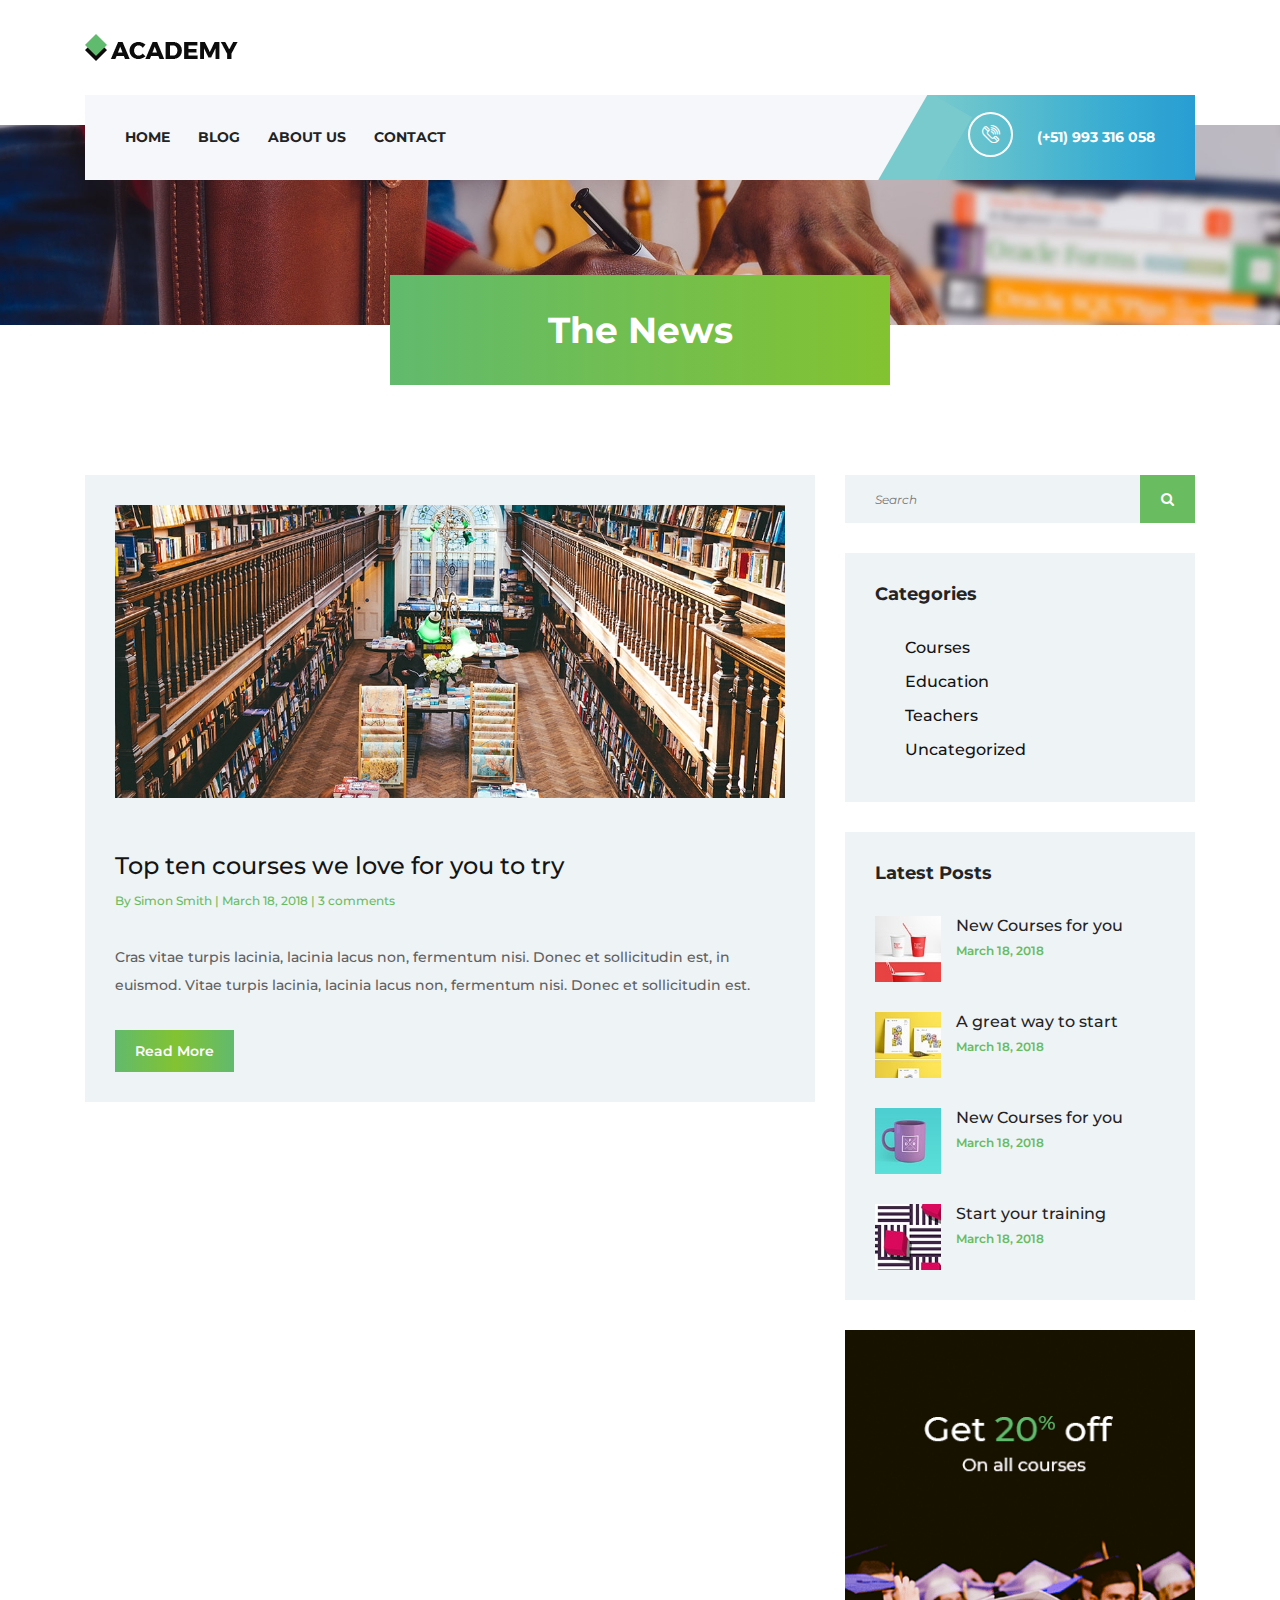
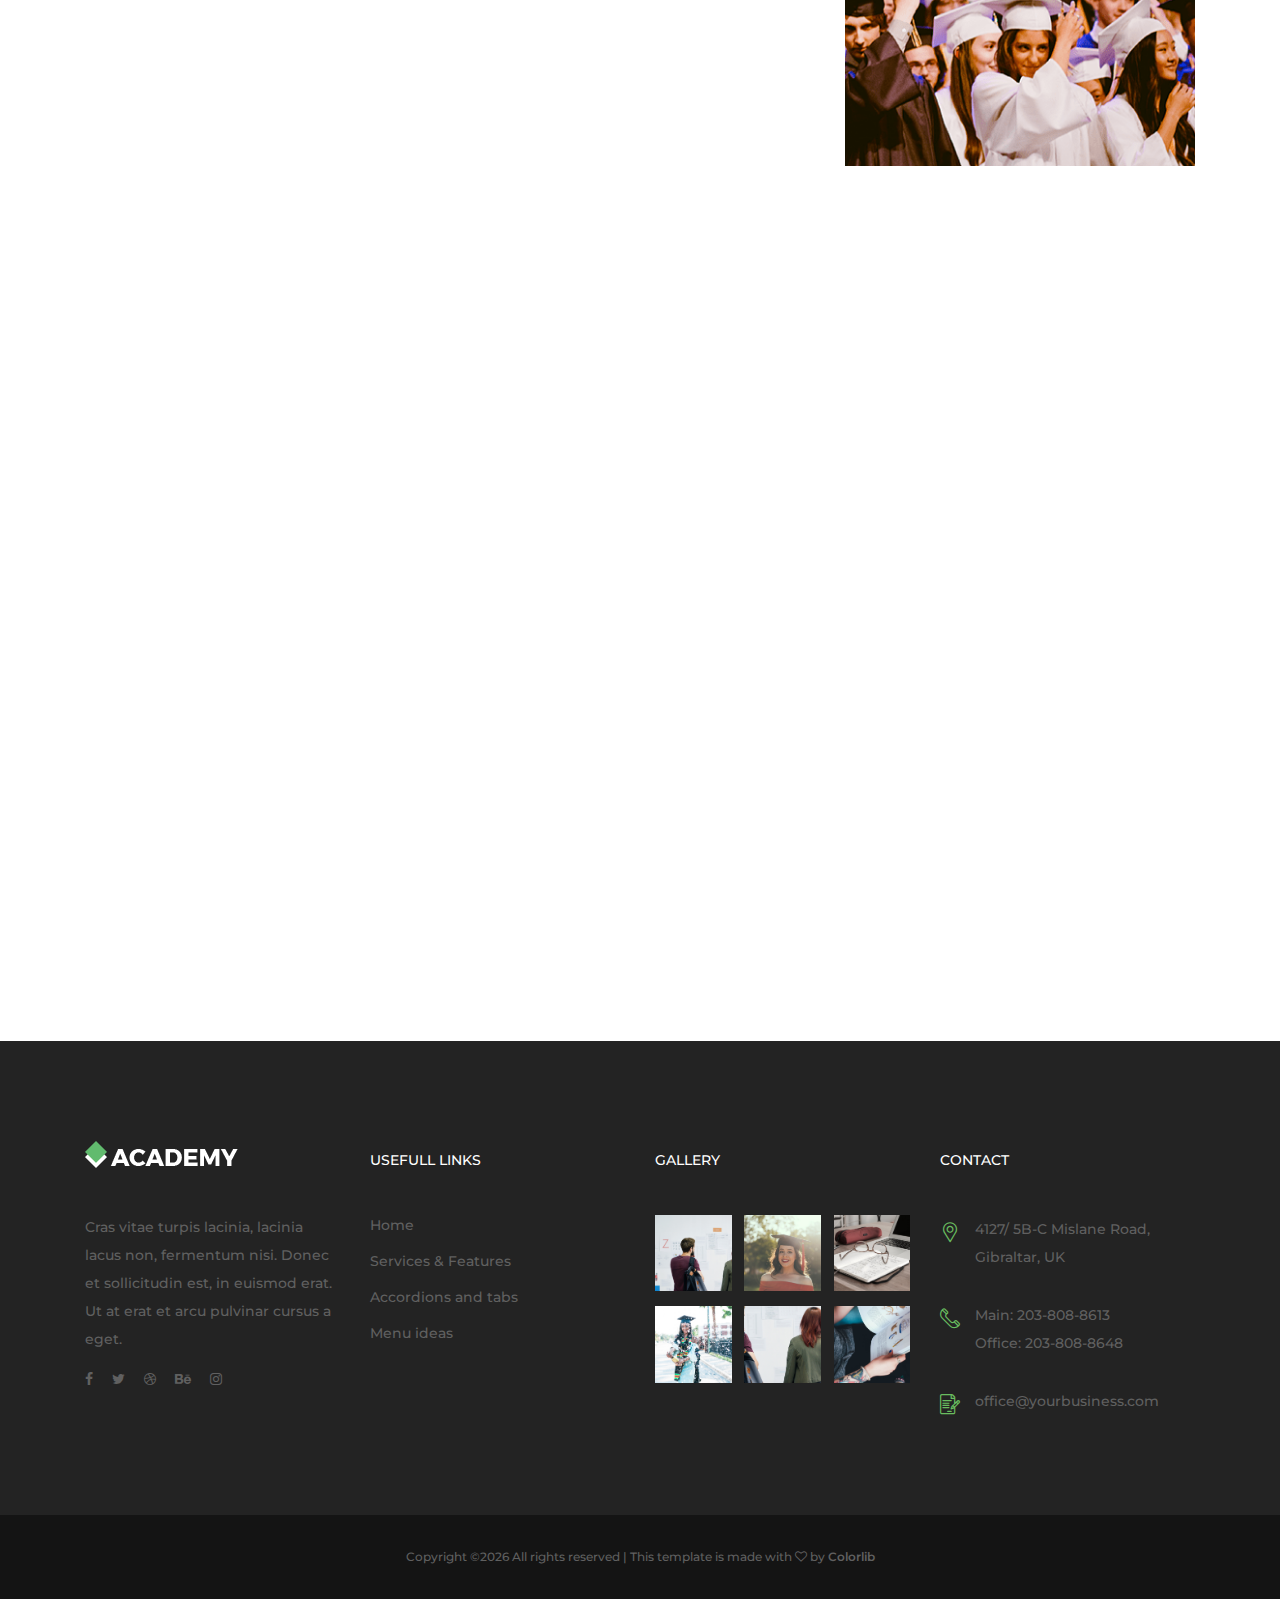
==== commit 36158dc7: "v1.1" ====
--- a/blog.html
+++ b/blog.html
@@ -9,7 +9,7 @@
     <!-- The above 4 meta tags *must* come first in the head; any other head content must come *after* these tags -->
 
     <!-- Title -->
-    <title>Academy - Education Course Template</title>
+    <title>Neurocrecer</title>
 
     <!-- Favicon -->
     <link rel="icon" href="img/core-img/favicon.ico">
@@ -37,9 +37,6 @@
                             <div class="academy-logo">
                                 <a href="index.html"><img src="img/core-img/logo.png" alt=""></a>
                             </div>
-                            <div class="login-content">
-                                <a href="#">Register / Login</a>
-                            </div>
                         </div>
                     </div>
                 </div>
@@ -70,46 +67,8 @@
                             <div class="classynav">
                                 <ul>
                                     <li><a href="index.html">Home</a></li>
-                                    <li><a href="#">Pages</a>
-                                        <ul class="dropdown">
-                                            <li><a href="index.html">Home</a></li>
-                                            <li><a href="about-us.html">About Us</a></li>
-                                            <li><a href="course.html">Course</a></li>
-                                            <li><a href="blog.html">Blog</a></li>
-                                            <li><a href="contact.html">Contact</a></li>
-                                            <li><a href="elements.html">Elements</a></li>
-                                        </ul>
-                                    </li>
-                                    <li><a href="#">Mega Menu</a>
-                                        <div class="megamenu">
-                                            <ul class="single-mega cn-col-4">
-                                                <li><a href="#">Home</a></li>
-                                                <li><a href="#">Services &amp; Features</a></li>
-                                                <li><a href="#">Accordions and tabs</a></li>
-                                                <li><a href="#">Menu ideas</a></li>
-                                                <li><a href="#">Students Gallery</a></li>
-                                            </ul>
-                                            <ul class="single-mega cn-col-4">
-                                                <li><a href="#">Home</a></li>
-                                                <li><a href="#">Services &amp; Features</a></li>
-                                                <li><a href="#">Accordions and tabs</a></li>
-                                                <li><a href="#">Menu ideas</a></li>
-                                                <li><a href="#">Students Gallery</a></li>
-                                            </ul>
-                                            <ul class="single-mega cn-col-4">
-                                                <li><a href="#">Home</a></li>
-                                                <li><a href="#">Services &amp; Features</a></li>
-                                                <li><a href="#">Accordions and tabs</a></li>
-                                                <li><a href="#">Menu ideas</a></li>
-                                                <li><a href="#">Students Gallery</a></li>
-                                            </ul>
-                                            <div class="single-mega cn-col-4">
-                                                <img src="img/bg-img/bg-1.jpg" alt="">
-                                            </div>
-                                        </div>
-                                    </li>
+                                    <li><a href="blog.html">Blog</a></li>
                                     <li><a href="about-us.html">About Us</a></li>
-                                    <li><a href="course.html">Course</a></li>
                                     <li><a href="contact.html">Contact</a></li>
                                 </ul>
                             </div>
@@ -119,7 +78,7 @@
                         <!-- Calling Info -->
                         <div class="calling-info">
                             <div class="call-center">
-                                <a href="tel:+654563325568889"><i class="icon-telephone-2"></i> <span>(+65) 456 332 5568 889</span></a>
+                                <a href="tel:+51993316058"><i class="icon-telephone-2"></i> <span>(+51) 993 316 058</span></a>
                             </div>
                         </div>
                     </nav>
--- a/style.css
+++ b/style.css
@@ -9,14 +9,17 @@
 @import url(css/font-awesome.min.css);
 @import url(css/custom-icon.css);
 @import url(css/classy-nav.min.css);
+
 /* :: 3.0 Base CSS */
 * {
   margin: 0;
-  padding: 0; }
+  padding: 0;
+}
 
 body {
   font-family: "Montserrat", sans-serif;
-  font-size: 14px; }
+  font-size: 14px;
+}
 
 h1,
 h2,
@@ -26,13 +29,15 @@
 h6 {
   color: #242424;
   line-height: 1.3;
-  font-weight: 700; }
+  font-weight: 700;
+}
 
 p {
   color: #606060;
   font-size: 14px;
   line-height: 2;
-  font-weight: 500; }
+  font-weight: 500;
+}
 
 a,
 a:hover,
@@ -43,126 +48,168 @@
   outline: 0 solid transparent;
   color: #141414;
   font-weight: 600;
-  font-size: 14px; }
+  font-size: 14px;
+}
 
 ul,
 ol {
-  margin: 0; }
-  ul li,
-  ol li {
-    list-style: none; }
+  margin: 0;
+}
+
+ul li,
+ol li {
+  list-style: none;
+}
 
 img {
   height: auto;
-  max-width: 100%; }
+  max-width: 100%;
+}
 
 /* Spacing */
 .mt-15 {
-  margin-top: 15px !important; }
+  margin-top: 15px !important;
+}
 
 .mt-30 {
-  margin-top: 30px !important; }
+  margin-top: 30px !important;
+}
 
 .mt-50 {
-  margin-top: 50px !important; }
+  margin-top: 50px !important;
+}
 
 .mt-70 {
-  margin-top: 70px !important; }
+  margin-top: 70px !important;
+}
 
 .mt-100 {
-  margin-top: 100px !important; }
+  margin-top: 100px !important;
+}
 
 .mb-15 {
-  margin-bottom: 15px !important; }
+  margin-bottom: 15px !important;
+}
 
 .mb-30 {
-  margin-bottom: 30px !important; }
+  margin-bottom: 30px !important;
+}
 
 .mb-50 {
-  margin-bottom: 50px !important; }
+  margin-bottom: 50px !important;
+}
 
 .mb-70 {
-  margin-bottom: 70px !important; }
+  margin-bottom: 70px !important;
+}
 
 .mb-100 {
-  margin-bottom: 100px !important; }
+  margin-bottom: 100px !important;
+}
 
 .ml-15 {
-  margin-left: 15px !important; }
+  margin-left: 15px !important;
+}
 
 .ml-30 {
-  margin-left: 30px !important; }
+  margin-left: 30px !important;
+}
 
 .ml-50 {
-  margin-left: 50px !important; }
+  margin-left: 50px !important;
+}
 
 .mr-15 {
-  margin-right: 15px !important; }
+  margin-right: 15px !important;
+}
 
 .mr-30 {
-  margin-right: 30px !important; }
+  margin-right: 30px !important;
+}
 
 .mr-50 {
-  margin-right: 50px !important; }
+  margin-right: 50px !important;
+}
 
 /* Height */
 .height-400 {
-  height: 400px !important; }
+  height: 400px !important;
+}
 
 .height-500 {
-  height: 500px !important; }
+  height: 500px !important;
+}
 
 .height-600 {
-  height: 600px !important; }
+  height: 600px !important;
+}
 
 .height-700 {
-  height: 700px !important; }
+  height: 700px !important;
+}
 
 .height-800 {
-  height: 800px !important; }
+  height: 800px !important;
+}
 
 /* Section Padding */
 .section-padding-100 {
   padding-top: 100px;
-  padding-bottom: 100px; }
+  padding-bottom: 100px;
+}
 
 .section-padding-100-0 {
   padding-top: 100px;
-  padding-bottom: 0; }
+  padding-bottom: 0;
+}
 
 .section-padding-0-100 {
   padding-top: 0;
-  padding-bottom: 100px; }
+  padding-bottom: 100px;
+}
 
 .section-padding-100-70 {
   padding-top: 100px;
-  padding-bottom: 70px; }
+  padding-bottom: 70px;
+}
 
 /* Section Heading */
 .section-heading {
   position: relative;
   z-index: 1;
   max-width: 600px;
-  margin-bottom: 80px !important; }
-  .section-heading span {
-    color: #606060;
-    font-size: 12px;
-    text-transform: uppercase;
-    margin-bottom: 15px;
-    display: block;
-    letter-spacing: 2px; }
+  margin-bottom: 80px !important;
+}
+
+.section-heading span {
+  color: #606060;
+  font-size: 12px;
+  text-transform: uppercase;
+  margin-bottom: 15px;
+  display: block;
+  letter-spacing: 2px;
+}
+
+.section-heading h3 {
+  font-size: 34px;
+  margin-bottom: 0;
+  font-weight: 600;
+}
+
+@media only screen and (max-width: 767px) {
   .section-heading h3 {
-    font-size: 34px;
-    margin-bottom: 0;
-    font-weight: 600; }
-    @media only screen and (max-width: 767px) {
-      .section-heading h3 {
-        font-size: 24px; } }
-  .section-heading.text-left {
-    text-align: left !important; }
-  .section-heading.white span,
-  .section-heading.white h3 {
-    color: #ffffff; }
+    font-size: 24px;
+  }
+}
+
+.section-heading.text-left {
+  text-align: left !important;
+}
+
+.section-heading.white span,
+.section-heading.white h3 {
+  color: #ffffff;
+}
 
 /* Preloader */
 #preloader {
@@ -175,64 +222,83 @@
   top: 0;
   left: 0;
   right: 0;
-  z-index: 5000; }
-  #preloader .circle-preloader {
-    display: block;
-    width: 60px;
-    height: 60px;
-    border: 2px solid rgba(255, 255, 255, 0.5);
-    border-bottom-color: #ffffff;
-    border-radius: 50%;
-    position: absolute;
-    top: 0;
-    left: 0;
-    right: 0;
-    bottom: 0;
-    margin: auto;
-    animation: spin 2s infinite linear; }
+  z-index: 5000;
+}
+
+#preloader .circle-preloader {
+  display: block;
+  width: 60px;
+  height: 60px;
+  border: 2px solid rgba(255, 255, 255, 0.5);
+  border-bottom-color: #ffffff;
+  border-radius: 50%;
+  position: absolute;
+  top: 0;
+  left: 0;
+  right: 0;
+  bottom: 0;
+  margin: auto;
+  animation: spin 2s infinite linear;
+}
+
 @-webkit-keyframes spin {
   100% {
     -webkit-transform: rotate(360deg);
-    transform: rotate(360deg); } }
+    transform: rotate(360deg);
+  }
+}
+
 @keyframes spin {
   100% {
     -webkit-transform: rotate(360deg);
-    transform: rotate(360deg); } }
+    transform: rotate(360deg);
+  }
+}
+
 /* Miscellaneous */
 .bg-img {
   background-position: center center;
   background-size: cover;
-  background-repeat: no-repeat; }
+  background-repeat: no-repeat;
+}
 
 .bg-white {
-  background-color: #ffffff !important; }
+  background-color: #ffffff !important;
+}
 
 .bg-dark {
-  background-color: #000000 !important; }
+  background-color: #000000 !important;
+}
 
 .bg-transparent {
-  background-color: transparent !important; }
+  background-color: transparent !important;
+}
 
 .font-bold {
-  font-weight: 700; }
+  font-weight: 700;
+}
 
 .font-light {
-  font-weight: 300; }
+  font-weight: 300;
+}
 
 .bg-overlay {
   position: relative;
   z-index: 2;
   background-position: center center;
-  background-size: cover; }
-  .bg-overlay::after {
-    background-color: rgba(0, 0, 0, 0.88);
-    position: absolute;
-    z-index: -1;
-    top: 0;
-    left: 0;
-    width: 100%;
-    height: 100%;
-    content: ""; }
+  background-size: cover;
+}
+
+.bg-overlay::after {
+  background-color: rgba(0, 0, 0, 0.88);
+  position: absolute;
+  z-index: -1;
+  top: 0;
+  left: 0;
+  width: 100%;
+  height: 100%;
+  content: "";
+}
 
 .mfp-image-holder .mfp-close,
 .mfp-iframe-holder .mfp-close {
@@ -246,11 +312,16 @@
   text-align: center;
   position: absolute;
   top: 40px;
-  right: -30px; }
-  @media only screen and (max-width: 767px) {
-    .mfp-image-holder .mfp-close,
-    .mfp-iframe-holder .mfp-close {
-      right: 0; } }
+  right: -30px;
+}
+
+@media only screen and (max-width: 767px) {
+
+  .mfp-image-holder .mfp-close,
+  .mfp-iframe-holder .mfp-close {
+    right: 0;
+  }
+}
 
 /* ScrollUp */
 #scrollUp {
@@ -268,13 +339,19 @@
   text-align: center;
   width: 40px;
   -webkit-transition-duration: 500ms;
-  transition-duration: 500ms; }
-  #scrollUp:hover {
-    background-color: #141414; }
-  @media only screen and (max-width: 767px) {
-    #scrollUp {
-      bottom: 30px;
-      right: 30px; } }
+  transition-duration: 500ms;
+}
+
+#scrollUp:hover {
+  background-color: #141414;
+}
+
+@media only screen and (max-width: 767px) {
+  #scrollUp {
+    bottom: 30px;
+    right: 30px;
+  }
+}
 
 /* Essence Button */
 .academy-btn {
@@ -292,289 +369,450 @@
   background: #61ba6d;
   background-image: -webkit-linear-gradient(left, #61ba6d 0%, #83c331 51%, #61ba6d 100%);
   background-image: linear-gradient(to right, #61ba6d 0%, #83c331 51%, #61ba6d 100%);
-  font-weight: 600; }
-  .academy-btn.btn-sm {
-    min-width: 110px;
-    padding: 0 20px;
-    height: 42px;
-    line-height: 42px; }
-  .academy-btn.active, .academy-btn:hover, .academy-btn:focus {
-    font-size: 14px;
-    font-weight: 600;
-    color: #ffffff;
-    background: #61ba6d;
-    background: -webkit-linear-gradient(to right, #61ba6d, #83c331);
-    background: linear-gradient(to right, #61ba6d, #83c331); }
-  .academy-btn.btn-2 {
-    background: #141414; }
-    .academy-btn.btn-2:hover, .academy-btn.btn-2:focus {
-      background: #69bc5f; }
-  .academy-btn.btn-3 {
-    background: #69bc5f; }
-    .academy-btn.btn-3:hover, .academy-btn.btn-3:focus {
-      background: #141414; }
-  .academy-btn.btn-4 {
-    background: #ffffff;
-    border: 2px solid #69bc5f;
-    color: #606060; }
-    .academy-btn.btn-4:hover, .academy-btn.btn-4:focus {
-      background: #69bc5f;
-      color: #ffffff; }
+  font-weight: 600;
+}
+
+.academy-btn.btn-sm {
+  min-width: 110px;
+  padding: 0 20px;
+  height: 42px;
+  line-height: 42px;
+}
+
+.academy-btn.active,
+.academy-btn:hover,
+.academy-btn:focus {
+  font-size: 14px;
+  font-weight: 600;
+  color: #ffffff;
+  background: #61ba6d;
+  background: -webkit-linear-gradient(to right, #61ba6d, #83c331);
+  background: linear-gradient(to right, #61ba6d, #83c331);
+}
+
+.academy-btn.btn-2 {
+  background: #141414;
+}
+
+.academy-btn.btn-2:hover,
+.academy-btn.btn-2:focus {
+  background: #69bc5f;
+}
+
+.academy-btn.btn-3 {
+  background: #69bc5f;
+}
+
+.academy-btn.btn-3:hover,
+.academy-btn.btn-3:focus {
+  background: #141414;
+}
+
+.academy-btn.btn-4 {
+  background: #ffffff;
+  border: 2px solid #69bc5f;
+  color: #606060;
+}
+
+.academy-btn.btn-4:hover,
+.academy-btn.btn-4:focus {
+  background: #69bc5f;
+  color: #ffffff;
+}
 
 /* Header Area CSS */
 .header-area {
   position: relative;
   z-index: 100;
   width: 100%;
-  height: 125px; }
-  .header-area .top-header {
-    width: 100%;
-    height: 95px; }
-    .header-area .top-header .login-content a {
-      display: inline-block;
-      font-weight: 600; }
-      .header-area .top-header .login-content a:hover {
-        color: #69bc5f; }
-  .header-area .academy-main-menu {
-    position: absolute;
-    width: 100%;
-    height: 85px;
-    background-color: transparent;
-    top: 95px;
-    z-index: 100;
-    left: 0;
-    right: 0; }
-    .header-area .academy-main-menu .classy-nav-container {
-      background-color: transparent; }
-    .header-area .academy-main-menu .classy-navbar {
-      background-color: #f5f7fa;
-      height: 85px;
-      padding: 0; }
-      @media only screen and (min-width: 768px) and (max-width: 991px) {
-        .header-area .academy-main-menu .classy-navbar {
-          padding: 0;
-          padding-left: 2em; } }
-      @media only screen and (max-width: 767px) {
-        .header-area .academy-main-menu .classy-navbar {
-          padding: 0;
-          padding-left: 2em; } }
-      .header-area .academy-main-menu .classy-navbar .classynav ul li a {
-        font-weight: 700;
-        text-transform: uppercase; }
-        .header-area .academy-main-menu .classy-navbar .classynav ul li a:hover, .header-area .academy-main-menu .classy-navbar .classynav ul li a:focus {
-          color: #69bc5f; }
-    .header-area .academy-main-menu .classynav {
-      padding-left: 2em; }
-      @media only screen and (min-width: 992px) and (max-width: 1199px) {
-        .header-area .academy-main-menu .classynav {
-          padding-left: 1em; } }
-      @media only screen and (min-width: 768px) and (max-width: 991px) {
-        .header-area .academy-main-menu .classynav {
-          padding-left: 0; } }
-      @media only screen and (max-width: 767px) {
-        .header-area .academy-main-menu .classynav {
-          padding-left: 0; } }
-    .header-area .academy-main-menu .calling-info {
-      position: relative;
-      padding-left: 80px;
-      overflow: hidden; }
-      @media only screen and (min-width: 992px) and (max-width: 1199px) {
-        .header-area .academy-main-menu .calling-info {
-          padding-left: 50px; } }
-      .header-area .academy-main-menu .calling-info .call-center {
-        position: relative;
-        z-index: 1;
-        background: #61ba6d;
-        background: -webkit-linear-gradient(to right, #61ba6d, #83c331);
-        background: linear-gradient(to right, #61ba6d, #83c331);
-        padding: 0 40px;
-        line-height: 85px;
-        height: 85px; }
-        @media only screen and (min-width: 992px) and (max-width: 1199px) {
-          .header-area .academy-main-menu .calling-info .call-center {
-            padding: 0 15px 0 30px; } }
-        .header-area .academy-main-menu .calling-info .call-center a {
-          color: #ffffff;
-          font-size: 14px;
-          font-weight: 700;
-          display: block; }
-          .header-area .academy-main-menu .calling-info .call-center a i {
-            width: 45px;
-            height: 45px;
-            border: 2px solid #ffffff;
-            border-radius: 50%;
-            display: inline-block;
-            line-height: 41px;
-            font-size: 18px;
-            text-align: center;
-            margin-right: 20px; }
-            @media only screen and (min-width: 992px) and (max-width: 1199px) {
-              .header-area .academy-main-menu .calling-info .call-center a i {
-                margin-right: 10px; } }
-          @media only screen and (max-width: 767px) {
-            .header-area .academy-main-menu .calling-info .call-center a span {
-              display: none; } }
-        .header-area .academy-main-menu .calling-info .call-center:before {
-          position: absolute;
-          width: 50px;
-          height: 120%;
-          top: 3px;
-          left: -28px;
-          z-index: 1;
-          background-color: #61ba6d;
-          content: '';
-          -webkit-transform: rotate(30deg);
-          transform: rotate(30deg); }
-          @media only screen and (min-width: 992px) and (max-width: 1199px) {
-            .header-area .academy-main-menu .calling-info .call-center:before {
-              width: 42px; } }
-  .header-area .is-sticky .academy-main-menu {
-    position: fixed;
-    width: 100%;
-    height: 85px;
-    top: 0;
-    left: 0;
-    z-index: 3000;
-    background-color: #f5f7fa;
-    box-shadow: 0 5px 40px rgba(0, 0, 0, 0.2); }
-    .header-area .is-sticky .academy-main-menu::after {
-      position: absolute;
-      width: 25%;
-      height: 100%;
-      top: 0;
-      right: 0;
-      z-index: 1;
-      background-color: #83c331;
-      content: ''; }
+  height: 125px;
+}
+
+.header-area .top-header {
+  width: 100%;
+  height: 95px;
+}
+
+.header-area .top-header .login-content a {
+  display: inline-block;
+  font-weight: 600;
+}
+
+.header-area .top-header .login-content a:hover {
+  color: #69bc5f;
+}
+
+.header-area .academy-main-menu {
+  position: absolute;
+  width: 100%;
+  height: 85px;
+  background-color: transparent;
+  top: 95px;
+  z-index: 100;
+  left: 0;
+  right: 0;
+}
+
+.header-area .academy-main-menu .classy-nav-container {
+  background-color: transparent;
+}
+
+.header-area .academy-main-menu .classy-navbar {
+  background-color: #f5f7fa;
+  height: 85px;
+  padding: 0;
+}
+
+@media only screen and (min-width: 768px) and (max-width: 991px) {
+  .header-area .academy-main-menu .classy-navbar {
+    padding: 0;
+    padding-left: 2em;
+  }
+}
+
+@media only screen and (max-width: 767px) {
+  .header-area .academy-main-menu .classy-navbar {
+    padding: 0;
+    padding-left: 2em;
+  }
+}
+
+.header-area .academy-main-menu .classy-navbar .classynav ul li a {
+  font-weight: 700;
+  text-transform: uppercase;
+}
+
+.header-area .academy-main-menu .classy-navbar .classynav ul li a:hover,
+.header-area .academy-main-menu .classy-navbar .classynav ul li a:focus {
+  color: #69bc5f;
+}
+
+.header-area .academy-main-menu .classynav {
+  padding-left: 2em;
+}
+
+@media only screen and (min-width: 992px) and (max-width: 1199px) {
+  .header-area .academy-main-menu .classynav {
+    padding-left: 1em;
+  }
+}
+
+@media only screen and (min-width: 768px) and (max-width: 991px) {
+  .header-area .academy-main-menu .classynav {
+    padding-left: 0;
+  }
+}
+
+@media only screen and (max-width: 767px) {
+  .header-area .academy-main-menu .classynav {
+    padding-left: 0;
+  }
+}
+
+.header-area .academy-main-menu .calling-info {
+  position: relative;
+  padding-left: 80px;
+  overflow: hidden;
+}
+
+@media only screen and (min-width: 992px) and (max-width: 1199px) {
+  .header-area .academy-main-menu .calling-info {
+    padding-left: 50px;
+  }
+}
+
+.header-area .academy-main-menu .calling-info .call-center {
+  position: relative;
+  z-index: 1;
+  background: #61ba6d;
+  /*
+  background: -webkit-linear-gradient(to right, #61ba6d, #83c331);
+  background: linear-gradient(to right, #61ba6d, #83c331);
+  */
+  background: -webkit-linear-gradient(to right, #79cacd, #61c0ce, #49b5d0, #34a9d2, #289dd2);
+  background: linear-gradient(to right, #79cacd, #61c0ce, #49b5d0, #34a9d2, #289dd2);
+  padding: 0 40px;
+  line-height: 85px;  
+  height: 85px;
+}
+
+@media only screen and (min-width: 992px) and (max-width: 1199px) {
+  .header-area .academy-main-menu .calling-info .call-center {
+    padding: 0 15px 0 30px;
+  }
+}
+
+.header-area .academy-main-menu .calling-info .call-center a {
+  color: #ffffff;
+  font-size: 14px;
+  font-weight: 700;
+  display: block;
+}
+
+.header-area .academy-main-menu .calling-info .call-center a i {
+  width: 45px;
+  height: 45px;
+  border: 2px solid #ffffff;
+  border-radius: 50%;
+  display: inline-block;
+  line-height: 41px;
+  font-size: 18px;
+  text-align: center;
+  margin-right: 20px;
+}
+
+@media only screen and (min-width: 992px) and (max-width: 1199px) {
+  .header-area .academy-main-menu .calling-info .call-center a i {
+    margin-right: 10px;
+  }
+}
+
+@media only screen and (max-width: 767px) {
+  .header-area .academy-main-menu .calling-info .call-center a span {
+    display: none;
+  }
+}
+
+.header-area .academy-main-menu .calling-info .call-center:before {
+  position: absolute;
+  width: 50px;
+  height: 120%;
+  top: 3px;
+  left: -28px;
+  z-index: 1;
+  background-color: #79cacd;
+  content: '';
+  -webkit-transform: rotate(30deg);
+  transform: rotate(30deg);
+}
+
+@media only screen and (min-width: 992px) and (max-width: 1199px) {
+  .header-area .academy-main-menu .calling-info .call-center:before {
+    width: 42px;
+  }
+}
+
+.header-area .is-sticky .academy-main-menu {
+  position: fixed;
+  width: 100%;
+  height: 85px;
+  top: 0;
+  left: 0;
+  z-index: 3000;
+  background-color: #f5f7fa;
+  box-shadow: 0 5px 40px rgba(0, 0, 0, 0.2);
+}
+
+.header-area .is-sticky .academy-main-menu::after {
+  position: absolute;
+  width: 25%;
+  height: 100%;
+  top: 0;
+  right: 0;
+  z-index: 1;
+  background-color: #289dd2;
+  content: '';
+}
 
 .hero-slides {
   position: relative;
-  z-index: 1; }
+  z-index: 1;
+}
+
+.hero-slides .single-hero-slide {
+  width: 100%;
+  height: 850px;
+  position: relative;
+  z-index: 1;
+}
+
+@media only screen and (min-width: 992px) and (max-width: 1199px) {
   .hero-slides .single-hero-slide {
-    width: 100%;
-    height: 850px;
-    position: relative;
-    z-index: 1; }
-    @media only screen and (min-width: 992px) and (max-width: 1199px) {
-      .hero-slides .single-hero-slide {
-        height: 650px; } }
-    @media only screen and (min-width: 768px) and (max-width: 991px) {
-      .hero-slides .single-hero-slide {
-        height: 550px; } }
-    @media only screen and (max-width: 767px) {
-      .hero-slides .single-hero-slide {
-        height: 600px; } }
-    .hero-slides .single-hero-slide h4 {
-      color: #ffffff;
-      margin-bottom: 10px; }
-      @media only screen and (max-width: 767px) {
-        .hero-slides .single-hero-slide h4 {
-          font-size: 18px; } }
-    .hero-slides .single-hero-slide h2 {
-      font-size: 60px;
-      color: #ffffff;
-      margin-bottom: 30px; }
-      @media only screen and (min-width: 992px) and (max-width: 1199px) {
-        .hero-slides .single-hero-slide h2 {
-          font-size: 48px; } }
-      @media only screen and (min-width: 768px) and (max-width: 991px) {
-        .hero-slides .single-hero-slide h2 {
-          font-size: 36px; } }
-      @media only screen and (max-width: 767px) {
-        .hero-slides .single-hero-slide h2 {
-          font-size: 30px; } }
+    height: 650px;
+  }
+}
+
+@media only screen and (min-width: 768px) and (max-width: 991px) {
+  .hero-slides .single-hero-slide {
+    height: 550px;
+  }
+}
+
+@media only screen and (max-width: 767px) {
+  .hero-slides .single-hero-slide {
+    height: 600px;
+  }
+}
+
+.hero-slides .single-hero-slide h4 {
+  color: #ffffff;
+  margin-bottom: 10px;
+}
+
+@media only screen and (max-width: 767px) {
+  .hero-slides .single-hero-slide h4 {
+    font-size: 18px;
+  }
+}
+
+.hero-slides .single-hero-slide h2 {
+  font-size: 60px;
+  color: #ffffff;
+  margin-bottom: 30px;
+}
+
+@media only screen and (min-width: 992px) and (max-width: 1199px) {
+  .hero-slides .single-hero-slide h2 {
+    font-size: 48px;
+  }
+}
+
+@media only screen and (min-width: 768px) and (max-width: 991px) {
+  .hero-slides .single-hero-slide h2 {
+    font-size: 36px;
+  }
+}
+
+@media only screen and (max-width: 767px) {
+  .hero-slides .single-hero-slide h2 {
+    font-size: 30px;
+  }
+}
+
+.hero-slides .owl-prev,
+.hero-slides .owl-next {
+  background: #61ba6d;
+  background: -webkit-linear-gradient(to right, #61ba6d, #83c331);
+  background: linear-gradient(to right, #61ba6d, #83c331);
+  width: 56px;
+  height: 56px;
+  line-height: 56px;
+  color: #ffffff;
+  top: 50%;
+  margin-top: -28px;
+  left: 5%;
+  position: absolute;
+  z-index: 10;
+  text-align: center;
+  font-size: 22px;
+  font-weight: 700;
+  opacity: 0;
+  visibility: hidden;
+  -webkit-transition-duration: 500ms;
+  transition-duration: 500ms;
+}
+
+@media only screen and (max-width: 767px) {
+
   .hero-slides .owl-prev,
   .hero-slides .owl-next {
-    background: #61ba6d;
-    background: -webkit-linear-gradient(to right, #61ba6d, #83c331);
-    background: linear-gradient(to right, #61ba6d, #83c331);
-    width: 56px;
-    height: 56px;
-    line-height: 56px;
-    color: #ffffff;
-    top: 50%;
-    margin-top: -28px;
-    left: 5%;
-    position: absolute;
-    z-index: 10;
-    text-align: center;
-    font-size: 22px;
-    font-weight: 700;
-    opacity: 0;
-    visibility: hidden;
-    -webkit-transition-duration: 500ms;
-    transition-duration: 500ms; }
-    @media only screen and (max-width: 767px) {
-      .hero-slides .owl-prev,
-      .hero-slides .owl-next {
-        width: 40px;
-        height: 40px;
-        line-height: 40px;
-        margin-top: -20px; } }
-    .hero-slides .owl-prev:hover, .hero-slides .owl-prev:focus,
-    .hero-slides .owl-next:hover,
-    .hero-slides .owl-next:focus {
-      background: #141414;
-      color: #ffffff; }
-  .hero-slides .owl-next {
-    left: auto;
-    right: 5%; }
-  .hero-slides:hover .owl-prev, .hero-slides:hover .owl-next {
-    opacity: 1;
-    visibility: visible; }
+    width: 40px;
+    height: 40px;
+    line-height: 40px;
+    margin-top: -20px;
+  }
+}
+
+.hero-slides .owl-prev:hover,
+.hero-slides .owl-prev:focus,
+.hero-slides .owl-next:hover,
+.hero-slides .owl-next:focus {
+  background: #141414;
+  color: #ffffff;
+}
+
+.hero-slides .owl-next {
+  left: auto;
+  right: 5%;
+}
+
+.hero-slides:hover .owl-prev,
+.hero-slides:hover .owl-next {
+  opacity: 1;
+  visibility: visible;
+}
 
 /* Top Features Area CSS */
 .top-features-area {
   position: relative;
   z-index: 50;
-  margin-bottom: -60px; }
-  @media only screen and (max-width: 767px) {
-    .top-features-area {
-      margin-bottom: -115px; } }
-  .top-features-area .features-content {
-    position: relative;
-    z-index: 50;
-    background: #61ba6d;
-    background: -webkit-linear-gradient(to right, #61ba6d, #83c331);
-    background: linear-gradient(to right, #61ba6d, #83c331);
-    padding: 40px 15px;
-    -webkit-transform: translateY(-50%);
-    transform: translateY(-50%); }
-    .top-features-area .features-content .single-top-features {
-      border-right: 2px solid #ffffff; }
-      @media only screen and (max-width: 767px) {
-        .top-features-area .features-content .single-top-features {
-          border-right: none;
-          border-bottom: 2px solid #ffffff;
-          padding-bottom: 15px;
-          margin-bottom: 15px; } }
-      .top-features-area .features-content .single-top-features i {
-        font-size: 40px;
-        margin-right: 15px;
-        color: #ffffff; }
-        @media only screen and (min-width: 768px) and (max-width: 991px) {
-          .top-features-area .features-content .single-top-features i {
-            font-size: 28px;
-            margin-right: 10px; } }
-        @media only screen and (max-width: 767px) {
-          .top-features-area .features-content .single-top-features i {
-            font-size: 28px;
-            margin-right: 10px; } }
-      .top-features-area .features-content .single-top-features h5 {
-        font-size: 18px;
-        margin-bottom: 0;
-        font-weight: 600;
-        color: #ffffff; }
-        @media only screen and (min-width: 768px) and (max-width: 991px) {
-          .top-features-area .features-content .single-top-features h5 {
-            font-size: 16px; } }
-    .top-features-area .features-content .col-12:last-child .single-top-features {
-      border-right: none; }
-      @media only screen and (max-width: 767px) {
-        .top-features-area .features-content .col-12:last-child .single-top-features {
-          border: none;
-          padding-bottom: 0;
-          margin-bottom: 0; } }
+  margin-bottom: -60px;
+}
+
+@media only screen and (max-width: 767px) {
+  .top-features-area {
+    margin-bottom: -115px;
+  }
+}
+
+.top-features-area .features-content {
+  position: relative;
+  z-index: 50;
+  background: #61ba6d;
+  background: -webkit-linear-gradient(to right, #61ba6d, #83c331);
+  background: linear-gradient(to right, #61ba6d, #83c331);
+  padding: 40px 15px;
+  -webkit-transform: translateY(-50%);
+  transform: translateY(-50%);
+}
+
+.top-features-area .features-content .single-top-features {
+  border-right: 2px solid #ffffff;
+}
+
+@media only screen and (max-width: 767px) {
+  .top-features-area .features-content .single-top-features {
+    border-right: none;
+    border-bottom: 2px solid #ffffff;
+    padding-bottom: 15px;
+    margin-bottom: 15px;
+  }
+}
+
+.top-features-area .features-content .single-top-features i {
+  font-size: 40px;
+  margin-right: 15px;
+  color: #ffffff;
+}
+
+@media only screen and (min-width: 768px) and (max-width: 991px) {
+  .top-features-area .features-content .single-top-features i {
+    font-size: 28px;
+    margin-right: 10px;
+  }
+}
+
+@media only screen and (max-width: 767px) {
+  .top-features-area .features-content .single-top-features i {
+    font-size: 28px;
+    margin-right: 10px;
+  }
+}
+
+.top-features-area .features-content .single-top-features h5 {
+  font-size: 18px;
+  margin-bottom: 0;
+  font-weight: 600;
+  color: #ffffff;
+}
+
+@media only screen and (min-width: 768px) and (max-width: 991px) {
+  .top-features-area .features-content .single-top-features h5 {
+    font-size: 16px;
+  }
+}
+
+.top-features-area .features-content .col-12:last-child .single-top-features {
+  border-right: none;
+}
+
+@media only screen and (max-width: 767px) {
+  .top-features-area .features-content .col-12:last-child .single-top-features {
+    border: none;
+    padding-bottom: 0;
+    margin-bottom: 0;
+  }
+}
 
 /* Course Area CSS */
 .single-course-area .course-icon {
@@ -593,393 +831,573 @@
   color: #ffffff;
   text-align: center;
   border-radius: 50%;
-  margin-right: 30px; }
+  margin-right: 30px;
+}
+
 .single-course-area .course-content h4 {
   margin-bottom: 15px;
   -webkit-transition-duration: 500ms;
-  transition-duration: 500ms; }
-  @media only screen and (min-width: 992px) and (max-width: 1199px) {
-    .single-course-area .course-content h4 {
-      font-size: 18px; } }
-  @media only screen and (min-width: 768px) and (max-width: 991px) {
-    .single-course-area .course-content h4 {
-      font-size: 16px; } }
-  @media only screen and (max-width: 767px) {
-    .single-course-area .course-content h4 {
-      font-size: 18px; } }
+  transition-duration: 500ms;
+}
+
+@media only screen and (min-width: 992px) and (max-width: 1199px) {
+  .single-course-area .course-content h4 {
+    font-size: 18px;
+  }
+}
+
+@media only screen and (min-width: 768px) and (max-width: 991px) {
+  .single-course-area .course-content h4 {
+    font-size: 16px;
+  }
+}
+
+@media only screen and (max-width: 767px) {
+  .single-course-area .course-content h4 {
+    font-size: 18px;
+  }
+}
+
 .single-course-area .course-content p {
-  margin-bottom: 0; }
-.single-course-area:hover .course-content h4, .single-course-area:focus .course-content h4 {
-  color: #69bc5f; }
+  margin-bottom: 0;
+}
+
+.single-course-area:hover .course-content h4,
+.single-course-area:focus .course-content h4 {
+  color: #69bc5f;
+}
 
 /* Testimonials Area CSS */
 .single-testimonial-area {
   position: relative;
-  z-index: 1; }
-  .single-testimonial-area .testimonial-thumb {
-    -webkit-transition-duration: 500ms;
-    transition-duration: 500ms;
-    -webkit-box-flex: 0;
-    -ms-flex: 0 0 55px;
-    flex: 0 0 55px;
-    max-width: 55px;
-    width: 55px;
-    height: 55px;
-    border: 2px solid transparent;
-    margin-right: 40px;
-    margin-top: 15px;
-    border-radius: 50%; }
-    .single-testimonial-area .testimonial-thumb img {
-      border-radius: 50%; }
-  .single-testimonial-area .testimonial-content h5 {
-    -webkit-transition-duration: 500ms;
-    transition-duration: 500ms;
-    color: #ffffff;
-    font-weight: 500;
-    margin-bottom: 30px; }
-  .single-testimonial-area .testimonial-content p {
-    color: #ffffff; }
-  .single-testimonial-area .testimonial-content h6 {
-    color: #ffffff;
-    margin-bottom: 0;
-    font-weight: 500;
-    font-size: 15px; }
-    .single-testimonial-area .testimonial-content h6 span {
-      color: #69bc5f; }
-  .single-testimonial-area:hover .testimonial-thumb {
-    border-color: #69bc5f; }
-  .single-testimonial-area:hover .testimonial-content h5 {
-    color: #69bc5f; }
+  z-index: 1;
+}
+
+.single-testimonial-area .testimonial-thumb {
+  -webkit-transition-duration: 500ms;
+  transition-duration: 500ms;
+  -webkit-box-flex: 0;
+  -ms-flex: 0 0 55px;
+  flex: 0 0 55px;
+  max-width: 55px;
+  width: 55px;
+  height: 55px;
+  border: 2px solid transparent;
+  margin-right: 40px;
+  margin-top: 15px;
+  border-radius: 50%;
+}
+
+.single-testimonial-area .testimonial-thumb img {
+  border-radius: 50%;
+}
+
+.single-testimonial-area .testimonial-content h5 {
+  -webkit-transition-duration: 500ms;
+  transition-duration: 500ms;
+  color: #ffffff;
+  font-weight: 500;
+  margin-bottom: 30px;
+}
+
+.single-testimonial-area .testimonial-content p {
+  color: #ffffff;
+}
+
+.single-testimonial-area .testimonial-content h6 {
+  color: #ffffff;
+  margin-bottom: 0;
+  font-weight: 500;
+  font-size: 15px;
+}
+
+.single-testimonial-area .testimonial-content h6 span {
+  color: #69bc5f;
+}
+
+.single-testimonial-area:hover .testimonial-thumb {
+  border-color: #69bc5f;
+}
+
+.single-testimonial-area:hover .testimonial-content h5 {
+  color: #69bc5f;
+}
 
 /* Top Popular Course Area CSS */
 .single-top-popular-course {
   position: relative;
   z-index: 1;
   margin-bottom: 30px;
-  background-color: #eef3f6; }
+  background-color: #eef3f6;
+}
+
+.single-top-popular-course .popular-course-content {
+  -webkit-box-flex: 0;
+  -ms-flex: 0 0 54%;
+  flex: 0 0 54%;
+  max-width: 54%;
+  width: 54%;
+  padding: 30px;
+}
+
+@media only screen and (max-width: 767px) {
   .single-top-popular-course .popular-course-content {
     -webkit-box-flex: 0;
-    -ms-flex: 0 0 54%;
-    flex: 0 0 54%;
-    max-width: 54%;
-    width: 54%;
-    padding: 30px; }
-    @media only screen and (max-width: 767px) {
-      .single-top-popular-course .popular-course-content {
-        -webkit-box-flex: 0;
-        -ms-flex: 0 0 100%;
-        flex: 0 0 100%;
-        max-width: 100%;
-        width: 100%; } }
-    .single-top-popular-course .popular-course-content h5 {
-      font-size: 18px;
-      font-weight: 500;
-      margin-bottom: 8px; }
-    .single-top-popular-course .popular-course-content span {
-      font-size: 12px;
-      color: #61ba6d;
-      margin-bottom: 10px;
-      display: block; }
-    .single-top-popular-course .popular-course-content .course-ratings {
-      font-size: 10px;
-      color: #fbb710;
-      margin-bottom: 30px; }
-      .single-top-popular-course .popular-course-content .course-ratings .fa-star-o {
-        color: #e0e3e4; }
+    -ms-flex: 0 0 100%;
+    flex: 0 0 100%;
+    max-width: 100%;
+    width: 100%;
+  }
+}
+
+.single-top-popular-course .popular-course-content h5 {
+  font-size: 18px;
+  font-weight: 500;
+  margin-bottom: 8px;
+}
+
+.single-top-popular-course .popular-course-content span {
+  font-size: 12px;
+  color: #61ba6d;
+  margin-bottom: 10px;
+  display: block;
+}
+
+.single-top-popular-course .popular-course-content .course-ratings {
+  font-size: 10px;
+  color: #fbb710;
+  margin-bottom: 30px;
+}
+
+.single-top-popular-course .popular-course-content .course-ratings .fa-star-o {
+  color: #e0e3e4;
+}
+
+.single-top-popular-course .popular-course-thumb {
+  -webkit-box-flex: 0;
+  -ms-flex: 0 0 46%;
+  flex: 0 0 46%;
+  max-width: 46%;
+  width: 46%;
+  height: 350px;
+}
+
+@media only screen and (min-width: 992px) and (max-width: 1199px) {
+  .single-top-popular-course .popular-course-thumb {
+    height: 420px;
+  }
+}
+
+@media only screen and (max-width: 767px) {
   .single-top-popular-course .popular-course-thumb {
     -webkit-box-flex: 0;
-    -ms-flex: 0 0 46%;
-    flex: 0 0 46%;
-    max-width: 46%;
-    width: 46%;
-    height: 350px; }
-    @media only screen and (min-width: 992px) and (max-width: 1199px) {
-      .single-top-popular-course .popular-course-thumb {
-        height: 420px; } }
-    @media only screen and (max-width: 767px) {
-      .single-top-popular-course .popular-course-thumb {
-        -webkit-box-flex: 0;
-        -ms-flex: 0 0 100%;
-        flex: 0 0 100%;
-        max-width: 100%;
-        width: 100%; } }
-    @media only screen and (min-width: 480px) and (max-width: 767px) {
-      .single-top-popular-course .popular-course-thumb {
-        height: 250px; } }
+    -ms-flex: 0 0 100%;
+    flex: 0 0 100%;
+    max-width: 100%;
+    width: 100%;
+  }
+}
+
+@media only screen and (min-width: 480px) and (max-width: 767px) {
+  .single-top-popular-course .popular-course-thumb {
+    height: 250px;
+  }
+}
 
 .popular-course-details-area .single-top-popular-course {
-  margin-bottom: 0; }
+  margin-bottom: 0;
+}
+
+.popular-course-details-area .single-top-popular-course .popular-course-content {
+  -webkit-box-flex: 0;
+  -ms-flex: 0 0 570px;
+  flex: 0 0 570px;
+  max-width: 570px;
+  width: 570px;
+  padding: 30px;
+  margin-left: auto;
+}
+
+@media only screen and (min-width: 992px) and (max-width: 1199px) {
   .popular-course-details-area .single-top-popular-course .popular-course-content {
     -webkit-box-flex: 0;
-    -ms-flex: 0 0 570px;
-    flex: 0 0 570px;
-    max-width: 570px;
-    width: 570px;
-    padding: 30px;
-    margin-left: auto; }
-    @media only screen and (min-width: 992px) and (max-width: 1199px) {
-      .popular-course-details-area .single-top-popular-course .popular-course-content {
-        -webkit-box-flex: 0;
-        -ms-flex: 0 0 465px;
-        flex: 0 0 465px;
-        max-width: 465px;
-        width: 465px; } }
-    @media only screen and (min-width: 768px) and (max-width: 991px) {
-      .popular-course-details-area .single-top-popular-course .popular-course-content {
-        -webkit-box-flex: 0;
-        -ms-flex: 0 0 370px;
-        flex: 0 0 370px;
-        max-width: 370px;
-        width: 370px; } }
-    @media only screen and (max-width: 767px) {
-      .popular-course-details-area .single-top-popular-course .popular-course-content {
-        -webkit-box-flex: 0;
-        -ms-flex: 0 0 100%;
-        flex: 0 0 100%;
-        max-width: 100%;
-        width: 100%; } }
-    .popular-course-details-area .single-top-popular-course .popular-course-content h5 {
-      font-size: 36px;
-      font-weight: 500;
-      margin-bottom: 8px;
-      margin-left: -2px; }
-    .popular-course-details-area .single-top-popular-course .popular-course-content span {
-      font-size: 14px;
-      color: #61ba6d;
-      margin-bottom: 10px;
-      display: block; }
-    .popular-course-details-area .single-top-popular-course .popular-course-content .course-ratings {
-      font-size: 10px;
-      color: #fbb710;
-      margin-bottom: 30px; }
-      .popular-course-details-area .single-top-popular-course .popular-course-content .course-ratings .fa-star-o {
-        color: #e0e3e4; }
+    -ms-flex: 0 0 465px;
+    flex: 0 0 465px;
+    max-width: 465px;
+    width: 465px;
+  }
+}
+
+@media only screen and (min-width: 768px) and (max-width: 991px) {
+  .popular-course-details-area .single-top-popular-course .popular-course-content {
+    -webkit-box-flex: 0;
+    -ms-flex: 0 0 370px;
+    flex: 0 0 370px;
+    max-width: 370px;
+    width: 370px;
+  }
+}
+
+@media only screen and (max-width: 767px) {
+  .popular-course-details-area .single-top-popular-course .popular-course-content {
+    -webkit-box-flex: 0;
+    -ms-flex: 0 0 100%;
+    flex: 0 0 100%;
+    max-width: 100%;
+    width: 100%;
+  }
+}
+
+.popular-course-details-area .single-top-popular-course .popular-course-content h5 {
+  font-size: 36px;
+  font-weight: 500;
+  margin-bottom: 8px;
+  margin-left: -2px;
+}
+
+.popular-course-details-area .single-top-popular-course .popular-course-content span {
+  font-size: 14px;
+  color: #61ba6d;
+  margin-bottom: 10px;
+  display: block;
+}
+
+.popular-course-details-area .single-top-popular-course .popular-course-content .course-ratings {
+  font-size: 10px;
+  color: #fbb710;
+  margin-bottom: 30px;
+}
+
+.popular-course-details-area .single-top-popular-course .popular-course-content .course-ratings .fa-star-o {
+  color: #e0e3e4;
+}
+
+.popular-course-details-area .single-top-popular-course .popular-course-thumb {
+  -webkit-box-flex: 0;
+  -ms-flex: 0 0 50%;
+  flex: 0 0 50%;
+  max-width: 50%;
+  width: 50%;
+  height: 620px;
+}
+
+@media only screen and (max-width: 767px) {
   .popular-course-details-area .single-top-popular-course .popular-course-thumb {
     -webkit-box-flex: 0;
-    -ms-flex: 0 0 50%;
-    flex: 0 0 50%;
-    max-width: 50%;
-    width: 50%;
-    height: 620px; }
-    @media only screen and (max-width: 767px) {
-      .popular-course-details-area .single-top-popular-course .popular-course-thumb {
-        -webkit-box-flex: 0;
-        -ms-flex: 0 0 100%;
-        flex: 0 0 100%;
-        max-width: 100%;
-        width: 100%;
-        height: 400px; } }
+    -ms-flex: 0 0 100%;
+    flex: 0 0 100%;
+    max-width: 100%;
+    width: 100%;
+    height: 400px;
+  }
+}
 
 /* Partner Area CSS */
 .partners-logo {
   position: relative;
-  z-index: 1; }
+  z-index: 1;
+}
+
+.partners-logo a {
+  display: inline-block;
+  max-width: 130px;
+}
+
+@media only screen and (max-width: 767px) {
   .partners-logo a {
-    display: inline-block;
-    max-width: 130px; }
-    @media only screen and (max-width: 767px) {
-      .partners-logo a {
-        max-width: 40px; } }
-    @media only screen and (min-width: 480px) and (max-width: 767px) {
-      .partners-logo a {
-        max-width: 60px; } }
+    max-width: 40px;
+  }
+}
+
+@media only screen and (min-width: 480px) and (max-width: 767px) {
+  .partners-logo a {
+    max-width: 60px;
+  }
+}
 
 /* Call to Action Area CSS */
 .call-to-action-area {
   position: relative;
   z-index: 1;
+  background: #61ba6d;
+  /*
+  background: -webkit-linear-gradient(to right, #61ba6d, #83c331);
+  background: linear-gradient(to right, #61ba6d, #83c331);
+  */
+  background: -webkit-linear-gradient(to right, #79cacd, #61c0ce, #49b5d0, #34a9d2, #289dd2);
+  background: linear-gradient(to right, #79cacd, #61c0ce, #49b5d0, #34a9d2, #289dd2);
+  padding: 70px 0;
+}
+
+.call-to-action-area .cta-content h3 {
+  font-size: 30px;
+  color: #ffffff;
+  margin-bottom: 0;
+}
+
+@media only screen and (min-width: 992px) and (max-width: 1199px) {
+  .call-to-action-area .cta-content h3 {
+    font-size: 24px;
+  }
+}
+
+@media only screen and (min-width: 768px) and (max-width: 991px) {
+  .call-to-action-area .cta-content h3 {
+    font-size: 20px;
+  }
+}
+
+@media only screen and (max-width: 767px) {
+  .call-to-action-area .cta-content h3 {
+    font-size: 24px;
+    margin-bottom: 30px;
+  }
+}
+
+.call-to-action-area .cta-content .academy-btn {
+  min-width: 110px;
+  padding: 0 20px;
+  height: 42px;
+  line-height: 38px;
+  border: 2px solid #ffffff;
+}
+
+/* Footer Area CSS */
+.main-footer-area {
+  background-color: #232323;
+}
+
+.main-footer-area .footer-widget .widget-title {
+  margin-bottom: 45px;
+}
+
+.main-footer-area .footer-widget .widget-title h6 {
+  font-size: 14px;
+  font-weight: 500;
+  margin-bottom: 0;
+  color: #ffffff;
+  margin-top: 10px;
+  text-transform: uppercase;
+}
+
+.main-footer-area .footer-widget .footer-social-info a {
+  display: inline-block;
+  color: #606060;
+  margin-right: 15px;
+}
+
+.main-footer-area .footer-widget .footer-social-info a:hover,
+.main-footer-area .footer-widget .footer-social-info a:focus {
+  color: #ffffff;
+}
+
+.main-footer-area .footer-widget .useful-links li a {
+  display: block;
+  color: #606060;
+  margin-bottom: 15px;
+  font-size: 14px;
+  font-weight: 500;
+}
+
+.main-footer-area .footer-widget .useful-links li a:hover,
+.main-footer-area .footer-widget .useful-links li a:focus {
+  color: #69bc5f;
+}
+
+.main-footer-area .footer-widget .gallery-list a {
+  position: relative;
+  z-index: 1;
+  @flex (0 0 30%);
+  max-width: 30%;
+  margin-bottom: 15px;
+  cursor: zoom-in;
+}
+
+.main-footer-area .footer-widget .gallery-list a::after {
+  position: absolute;
+  width: 100%;
+  height: 100%;
+  top: 0;
+  left: 0;
+  content: '';
+  background-color: rgba(97, 186, 109, 0.8);
+  opacity: 0;
+  visibility: hidden;
+  -webkit-transition-duration: 500ms;
+  transition-duration: 500ms;
+}
+
+.main-footer-area .footer-widget .gallery-list a:hover::after {
+  opacity: 1;
+  visibility: visible;
+}
+
+.main-footer-area .footer-widget .single-contact i {
+  color: #69bc5f;
+  font-size: 20px;
+  margin-right: 15px;
+  padding-top: 7px;
+}
+
+.main-footer-area .footer-widget .single-contact p {
+  margin-bottom: 0;
+}
+
+.bottom-footer-area {
+  background-color: #141414;
+  padding: 30px 0;
+  text-align: center;
+}
+
+.bottom-footer-area p {
+  font-size: 12px;
+  margin-bottom: 0;
+}
+
+.bottom-footer-area p a {
+  color: #606060;
+  font-size: 12px;
+}
+
+/* Breadcumb Area CSS */
+.breadcumb-area {
+  position: relative;
+  z-index: 10;
+  width: 100%;
+  height: 200px;
+}
+
+.breadcumb-area .bradcumbContent {
+  width: 500px;
+  height: 110px;
   background: #61ba6d;
   background: -webkit-linear-gradient(to right, #61ba6d, #83c331);
   background: linear-gradient(to right, #61ba6d, #83c331);
-  padding: 70px 0; }
-  .call-to-action-area .cta-content h3 {
-    font-size: 30px;
-    color: #ffffff;
-    margin-bottom: 0; }
-    @media only screen and (min-width: 992px) and (max-width: 1199px) {
-      .call-to-action-area .cta-content h3 {
-        font-size: 24px; } }
-    @media only screen and (min-width: 768px) and (max-width: 991px) {
-      .call-to-action-area .cta-content h3 {
-        font-size: 20px; } }
-    @media only screen and (max-width: 767px) {
-      .call-to-action-area .cta-content h3 {
-        font-size: 24px;
-        margin-bottom: 30px; } }
-  .call-to-action-area .cta-content .academy-btn {
-    min-width: 110px;
-    padding: 0 20px;
-    height: 42px;
-    line-height: 38px;
-    border: 2px solid #ffffff; }
-
-/* Footer Area CSS */
-.main-footer-area {
-  background-color: #232323; }
-  .main-footer-area .footer-widget .widget-title {
-    margin-bottom: 45px; }
-    .main-footer-area .footer-widget .widget-title h6 {
-      font-size: 14px;
-      font-weight: 500;
-      margin-bottom: 0;
-      color: #ffffff;
-      margin-top: 10px;
-      text-transform: uppercase; }
-  .main-footer-area .footer-widget .footer-social-info a {
-    display: inline-block;
-    color: #606060;
-    margin-right: 15px; }
-    .main-footer-area .footer-widget .footer-social-info a:hover, .main-footer-area .footer-widget .footer-social-info a:focus {
-      color: #ffffff; }
-  .main-footer-area .footer-widget .useful-links li a {
-    display: block;
-    color: #606060;
-    margin-bottom: 15px;
-    font-size: 14px;
-    font-weight: 500; }
-    .main-footer-area .footer-widget .useful-links li a:hover, .main-footer-area .footer-widget .useful-links li a:focus {
-      color: #69bc5f; }
-  .main-footer-area .footer-widget .gallery-list a {
-    position: relative;
-    z-index: 1;
-    @flex (0 0 30%);
-    max-width: 30%;
-    margin-bottom: 15px;
-    cursor: zoom-in; }
-    .main-footer-area .footer-widget .gallery-list a::after {
-      position: absolute;
-      width: 100%;
-      height: 100%;
-      top: 0;
-      left: 0;
-      content: '';
-      background-color: rgba(97, 186, 109, 0.8);
-      opacity: 0;
-      visibility: hidden;
-      -webkit-transition-duration: 500ms;
-      transition-duration: 500ms; }
-    .main-footer-area .footer-widget .gallery-list a:hover::after {
-      opacity: 1;
-      visibility: visible; }
-  .main-footer-area .footer-widget .single-contact i {
-    color: #69bc5f;
-    font-size: 20px;
-    margin-right: 15px;
-    padding-top: 7px; }
-  .main-footer-area .footer-widget .single-contact p {
-    margin-bottom: 0; }
-
-.bottom-footer-area {
-  background-color: #141414;
-  padding: 30px 0;
-  text-align: center; }
-  .bottom-footer-area p {
-    font-size: 12px;
-    margin-bottom: 0; }
-    .bottom-footer-area p a {
-      color: #606060;
-      font-size: 12px; }
-
-/* Breadcumb Area CSS */
-.breadcumb-area {
-  position: relative;
-  z-index: 10;
-  width: 100%;
-  height: 200px; }
+  position: absolute;
+  bottom: -60px;
+  -webkit-transform: translateX(-50%);
+  transform: translateX(-50%);
+  left: 50%;
+  z-index: 30;
+}
+
+@media only screen and (max-width: 767px) {
   .breadcumb-area .bradcumbContent {
-    width: 500px;
-    height: 110px;
-    background: #61ba6d;
-    background: -webkit-linear-gradient(to right, #61ba6d, #83c331);
-    background: linear-gradient(to right, #61ba6d, #83c331);
-    position: absolute;
-    bottom: -60px;
-    -webkit-transform: translateX(-50%);
-    transform: translateX(-50%);
-    left: 50%;
-    z-index: 30; }
-    @media only screen and (max-width: 767px) {
-      .breadcumb-area .bradcumbContent {
-        width: 280px; } }
-    .breadcumb-area .bradcumbContent h2 {
-      text-align: center;
-      line-height: 110px;
-      font-size: 36px;
-      color: #ffffff; }
-      @media only screen and (max-width: 767px) {
-        .breadcumb-area .bradcumbContent h2 {
-          font-size: 24px; } }
+    width: 280px;
+  }
+}
+
+.breadcumb-area .bradcumbContent h2 {
+  text-align: center;
+  line-height: 110px;
+  font-size: 36px;
+  color: #ffffff;
+}
+
+@media only screen and (max-width: 767px) {
+  .breadcumb-area .bradcumbContent h2 {
+    font-size: 24px;
+  }
+}
 
 /* About Us Content Area CSS */
 .about-slides {
   position: relative;
-  z-index: 1; }
+  z-index: 1;
+}
+
+.about-slides .owl-prev,
+.about-slides .owl-next {
+  background: #61ba6d;
+  background: -webkit-linear-gradient(to right, #61ba6d, #83c331);
+  background: linear-gradient(to right, #61ba6d, #83c331);
+  width: 56px;
+  height: 56px;
+  line-height: 56px;
+  color: #ffffff;
+  top: 50%;
+  margin-top: -28px;
+  left: 5%;
+  position: absolute;
+  z-index: 10;
+  text-align: center;
+  font-size: 22px;
+  font-weight: 700;
+  -webkit-transition-duration: 500ms;
+  transition-duration: 500ms;
+}
+
+@media only screen and (max-width: 767px) {
+
   .about-slides .owl-prev,
   .about-slides .owl-next {
-    background: #61ba6d;
-    background: -webkit-linear-gradient(to right, #61ba6d, #83c331);
-    background: linear-gradient(to right, #61ba6d, #83c331);
-    width: 56px;
-    height: 56px;
-    line-height: 56px;
-    color: #ffffff;
-    top: 50%;
-    margin-top: -28px;
-    left: 5%;
-    position: absolute;
-    z-index: 10;
-    text-align: center;
-    font-size: 22px;
-    font-weight: 700;
-    -webkit-transition-duration: 500ms;
-    transition-duration: 500ms; }
-    @media only screen and (max-width: 767px) {
-      .about-slides .owl-prev,
-      .about-slides .owl-next {
-        width: 36px;
-        height: 36px;
-        line-height: 36px;
-        margin-top: -18px; } }
-  .about-slides .owl-next {
-    left: auto;
-    right: 5%; }
+    width: 36px;
+    height: 36px;
+    line-height: 36px;
+    margin-top: -18px;
+  }
+}
+
+.about-slides .owl-next {
+  left: auto;
+  right: 5%;
+}
 
 /* Teachers Area CSS */
 .single-teachers-area {
   position: relative;
-  z-index: 1; }
-  .single-teachers-area .teachers-info h5 {
-    font-weight: 400;
-    margin-bottom: 3px; }
-  .single-teachers-area .teachers-info span {
-    color: #69bc5f;
-    font-size: 14px; }
+  z-index: 1;
+}
+
+.single-teachers-area .teachers-info h5 {
+  font-weight: 400;
+  margin-bottom: 3px;
+}
+
+.single-teachers-area .teachers-info span {
+  color: #69bc5f;
+  font-size: 14px;
+}
 
 /* Blog Area CSS */
 @media only screen and (max-width: 767px) {
   .academy-blog-sidebar {
-    margin-top: 100px; } }
+    margin-top: 100px;
+  }
+}
 
 .single-blog-post {
   background-color: #eef3f6;
-  padding: 30px; }
-  .single-blog-post .post-title {
-    font-size: 24px;
-    display: block;
-    font-weight: 500;
-    margin-bottom: 5px; }
-    .single-blog-post .post-title:hover, .single-blog-post .post-title:focus {
-      color: #69bc5f; }
-  .single-blog-post .post-meta {
-    margin-bottom: 30px; }
-    .single-blog-post .post-meta p {
-      font-size: 12px;
-      color: #69bc5f;
-      margin-bottom: 0; }
-      .single-blog-post .post-meta p a {
-        font-size: 12px;
-        color: #69bc5f;
-        font-weight: 500; }
+  padding: 30px;
+}
+
+.single-blog-post .post-title {
+  font-size: 24px;
+  display: block;
+  font-weight: 500;
+  margin-bottom: 5px;
+}
+
+.single-blog-post .post-title:hover,
+.single-blog-post .post-title:focus {
+  color: #69bc5f;
+}
+
+.single-blog-post .post-meta {
+  margin-bottom: 30px;
+}
+
+.single-blog-post .post-meta p {
+  font-size: 12px;
+  color: #69bc5f;
+  margin-bottom: 0;
+}
+
+.single-blog-post .post-meta p a {
+  font-size: 12px;
+  color: #69bc5f;
+  font-weight: 500;
+}
 
 .academy-pagination-area .pagination .page-item .page-link {
   width: 36px;
@@ -993,94 +1411,140 @@
   font-size: 12px;
   font-weight: 600;
   text-align: center;
-  line-height: 36px; }
-  .academy-pagination-area .pagination .page-item .page-link:hover, .academy-pagination-area .pagination .page-item .page-link:focus {
-    background-color: #61ba6d;
-    color: #ffffff; }
+  line-height: 36px;
+}
+
+.academy-pagination-area .pagination .page-item .page-link:hover,
+.academy-pagination-area .pagination .page-item .page-link:focus {
+  background-color: #61ba6d;
+  color: #ffffff;
+}
+
 .academy-pagination-area .pagination .page-item:first-child .page-link {
   margin-left: 0;
   border-top-left-radius: 0;
-  border-bottom-left-radius: 0; }
+  border-bottom-left-radius: 0;
+}
+
 .academy-pagination-area .pagination .page-item:last-child .page-link {
   border-top-right-radius: 0;
-  border-bottom-right-radius: 0; }
+  border-bottom-right-radius: 0;
+}
+
 .academy-pagination-area .pagination .page-item.active .page-link {
   background-color: #61ba6d;
-  color: #ffffff; }
+  color: #ffffff;
+}
 
 .blog-post-search-widget form {
   position: relative;
-  z-index: 1; }
-  .blog-post-search-widget form input {
-    width: 100%;
-    height: 48px;
-    border: none;
-    background-color: #eef3f6;
-    padding: 0 30px;
-    font-size: 12px;
-    font-style: italic; }
-  .blog-post-search-widget form button {
-    position: absolute;
-    top: 0;
-    right: 0;
-    width: 55px;
-    height: 48px;
-    background-color: #69bc5f;
-    border: none;
-    z-index: 10;
-    cursor: pointer;
-    color: #ffffff; }
+  z-index: 1;
+}
+
+.blog-post-search-widget form input {
+  width: 100%;
+  height: 48px;
+  border: none;
+  background-color: #eef3f6;
+  padding: 0 30px;
+  font-size: 12px;
+  font-style: italic;
+}
+
+.blog-post-search-widget form button {
+  position: absolute;
+  top: 0;
+  right: 0;
+  width: 55px;
+  height: 48px;
+  background-color: #69bc5f;
+  border: none;
+  z-index: 10;
+  cursor: pointer;
+  color: #ffffff;
+}
 
 .blog-post-categories {
   background-color: #eef3f6;
-  padding: 30px; }
-  .blog-post-categories h5 {
-    font-size: 18px;
-    margin-bottom: 30px; }
-  .blog-post-categories ul {
-    padding-left: 30px; }
-    .blog-post-categories ul li a {
-      font-size: 16px;
-      font-weight: 500;
-      margin-bottom: 10px;
-      display: block; }
-      .blog-post-categories ul li a:hover, .blog-post-categories ul li a:focus {
-        color: #69bc5f; }
+  padding: 30px;
+}
+
+.blog-post-categories h5 {
+  font-size: 18px;
+  margin-bottom: 30px;
+}
+
+.blog-post-categories ul {
+  padding-left: 30px;
+}
+
+.blog-post-categories ul li a {
+  font-size: 16px;
+  font-weight: 500;
+  margin-bottom: 10px;
+  display: block;
+}
+
+.blog-post-categories ul li a:hover,
+.blog-post-categories ul li a:focus {
+  color: #69bc5f;
+}
 
 .latest-blog-posts {
   background-color: #eef3f6;
-  padding: 30px; }
-  .latest-blog-posts h5 {
-    font-size: 18px;
-    margin-bottom: 30px; }
-  .latest-blog-posts .latest-blog-post-thumb {
-    @flex (0 0 66px);
-    max-width: 66px;
-    width: 66px;
-    margin-right: 15px; }
+  padding: 30px;
+}
+
+.latest-blog-posts h5 {
+  font-size: 18px;
+  margin-bottom: 30px;
+}
+
+.latest-blog-posts .latest-blog-post-thumb {
+  @flex (0 0 66px);
+  max-width: 66px;
+  width: 66px;
+  margin-right: 15px;
+}
+
+.latest-blog-posts .latest-blog-post-content .post-title h6 {
+  -webkit-transition-duration: 500ms;
+  transition-duration: 500ms;
+  font-weight: 500;
+  margin-bottom: 3px;
+}
+
+@media only screen and (min-width: 768px) and (max-width: 991px) {
   .latest-blog-posts .latest-blog-post-content .post-title h6 {
-    -webkit-transition-duration: 500ms;
-    transition-duration: 500ms;
-    font-weight: 500;
-    margin-bottom: 3px; }
-    @media only screen and (min-width: 768px) and (max-width: 991px) {
-      .latest-blog-posts .latest-blog-post-content .post-title h6 {
-        font-size: 14px; } }
-    .latest-blog-posts .latest-blog-post-content .post-title h6:hover, .latest-blog-posts .latest-blog-post-content .post-title h6:focus {
-      color: #69bc5f; }
-  .latest-blog-posts .latest-blog-post-content .post-date {
-    font-size: 12px;
-    color: #69bc5f; }
+    font-size: 14px;
+  }
+}
+
+.latest-blog-posts .latest-blog-post-content .post-title h6:hover,
+.latest-blog-posts .latest-blog-post-content .post-title h6:focus {
+  color: #69bc5f;
+}
+
+.latest-blog-posts .latest-blog-post-content .post-date {
+  font-size: 12px;
+  color: #69bc5f;
+}
 
 .map-area {
   position: relative;
-  z-index: 2; }
+  z-index: 2;
+}
+
+.map-area #googleMap {
+  width: 100%;
+  height: 650px;
+}
+
+@media only screen and (min-width: 992px) and (max-width: 1199px) {
   .map-area #googleMap {
-    width: 100%;
-    height: 650px; }
-    @media only screen and (min-width: 992px) and (max-width: 1199px) {
-      .map-area #googleMap {
-        height: 500px; } }
+    height: 500px;
+  }
+}
 
 /* Contact Area CSS */
 .contact-content {
@@ -1089,70 +1553,103 @@
   position: relative;
   z-index: 15;
   top: -200px;
-  margin-bottom: -100px; }
-  @media only screen and (max-width: 767px) {
-    .contact-content {
-      padding: 50px 30px; } }
-  .contact-content .section-heading {
-    margin-bottom: 30px !important; }
-  .contact-content .contact-social-info a {
-    color: #69bc5f;
-    display: inline-block;
-    margin-right: 30px; }
-  .contact-content .contact-icon i {
-    padding-top: 5px;
-    display: inline-block;
-    color: #69bc5f; }
+  margin-bottom: -100px;
+}
+
+@media only screen and (max-width: 767px) {
+  .contact-content {
+    padding: 50px 30px;
+  }
+}
+
+.contact-content .section-heading {
+  margin-bottom: 30px !important;
+}
+
+.contact-content .contact-social-info a {
+  color: #69bc5f;
+  display: inline-block;
+  margin-right: 30px;
+}
+
+.contact-content .contact-icon i {
+  padding-top: 5px;
+  display: inline-block;
+  color: #69bc5f;
+}
+
+.contact-content .contact-form-area {
+  padding: 40px 20px;
+  background-color: #ffffff;
+}
+
+@media only screen and (min-width: 768px) and (max-width: 991px) {
   .contact-content .contact-form-area {
-    padding: 40px 20px;
-    background-color: #ffffff; }
-    @media only screen and (min-width: 768px) and (max-width: 991px) {
-      .contact-content .contact-form-area {
-        margin-top: 100px; } }
-    @media only screen and (max-width: 767px) {
-      .contact-content .contact-form-area {
-        margin-top: 50px; } }
-    .contact-content .contact-form-area .form-control {
-      height: 55px;
-      width: 100%;
-      background-color: #eef3f6;
-      font-size: 12px;
-      font-style: italic;
-      margin-bottom: 15px;
-      border: none;
-      border-radius: 0;
-      padding: 15px 25px; }
-    .contact-content .contact-form-area textarea.form-control {
-      height: 200px; }
+    margin-top: 100px;
+  }
+}
+
+@media only screen and (max-width: 767px) {
+  .contact-content .contact-form-area {
+    margin-top: 50px;
+  }
+}
+
+.contact-content .contact-form-area .form-control {
+  height: 55px;
+  width: 100%;
+  background-color: #eef3f6;
+  font-size: 12px;
+  font-style: italic;
+  margin-bottom: 15px;
+  border: none;
+  border-radius: 0;
+  padding: 15px 25px;
+}
+
+.contact-content .contact-form-area textarea.form-control {
+  height: 200px;
+}
 
 .elements-title h2 {
-  font-weight: 500; }
+  font-weight: 500;
+}
+
 .elements-title span {
   font-size: 12px;
   letter-spacing: 2px;
   text-transform: uppercase;
   display: block;
   color: #8e8e8e;
-  margin-bottom: 15px; }
+  margin-bottom: 15px;
+}
 
 .single-pie-bar h6 {
-  font-weight: 500; }
+  font-weight: 500;
+}
 
 .single-cool-fact {
   position: relative;
-  z-index: 1; }
-  .single-cool-fact i {
-    font-size: 45px;
-    margin-bottom: 30px;
-    display: block;
-    color: #69bc5f; }
-  .single-cool-fact h3 {
-    font-size: 48px;
-    font-weight: 400;
-    margin-bottom: 5px; }
-  .single-cool-fact p {
-    font-size: 16px;
-    margin-bottom: 0; }
+  z-index: 1;
+}
+
+.single-cool-fact i {
+  font-size: 45px;
+  margin-bottom: 30px;
+  display: block;
+  color: #69bc5f;
+}
+
+.single-cool-fact h3 {
+  font-size: 48px;
+  font-weight: 400;
+  margin-bottom: 5px;
+}
+
+.single-cool-fact p {
+  font-size: 16px;
+  margin-bottom: 0;
+}
 
 /* Accordians */
 .single-accordion.panel {
@@ -1160,81 +1657,117 @@
   border: 0 solid transparent;
   border-radius: 4px;
   box-shadow: 0 0 0 transparent;
-  margin-bottom: 15px; }
+  margin-bottom: 15px;
+}
+
 .single-accordion:last-of-type {
-  margin-bottom: 0; }
+  margin-bottom: 0;
+}
+
 .single-accordion h6 {
   margin-bottom: 0;
-  text-transform: uppercase; }
-  .single-accordion h6 a {
-    background-color: #f5f7fa;
-    border-radius: 0;
-    color: #141414;
-    display: block;
-    margin: 0;
-    padding: 20px 60px 20px 20px;
-    position: relative;
-    font-size: 14px;
-    text-transform: capitalize;
-    font-weight: 500; }
-    .single-accordion h6 a span {
-      font-size: 10px;
-      position: absolute;
-      right: 20px;
-      text-align: center;
-      top: 23px; }
-      .single-accordion h6 a span.accor-open {
-        opacity: 0;
-        -ms-filter: "progid:DXImageTransform.Microsoft.Alpha(Opacity=0)";
-        filter: alpha(opacity=0); }
-    .single-accordion h6 a.collapsed {
-      background: #61ba6d;
-      background: -webkit-linear-gradient(to right, #61ba6d, #83c331);
-      background: linear-gradient(to right, #61ba6d, #83c331);
-      color: #ffffff; }
-      .single-accordion h6 a.collapsed span.accor-close {
-        opacity: 0;
-        -ms-filter: "progid:DXImageTransform.Microsoft.Alpha(Opacity=0)";
-        filter: alpha(opacity=0); }
-      .single-accordion h6 a.collapsed span.accor-open {
-        opacity: 1;
-        -ms-filter: "progid:DXImageTransform.Microsoft.Alpha(Opacity=100)";
-        filter: alpha(opacity=100); }
+  text-transform: uppercase;
+}
+
+.single-accordion h6 a {
+  background-color: #f5f7fa;
+  border-radius: 0;
+  color: #141414;
+  display: block;
+  margin: 0;
+  padding: 20px 60px 20px 20px;
+  position: relative;
+  font-size: 14px;
+  text-transform: capitalize;
+  font-weight: 500;
+}
+
+.single-accordion h6 a span {
+  font-size: 10px;
+  position: absolute;
+  right: 20px;
+  text-align: center;
+  top: 23px;
+}
+
+.single-accordion h6 a span.accor-open {
+  opacity: 0;
+  -ms-filter: "progid:DXImageTransform.Microsoft.Alpha(Opacity=0)";
+  filter: alpha(opacity=0);
+}
+
+.single-accordion h6 a.collapsed {
+  background: #61ba6d;
+  background: -webkit-linear-gradient(to right, #61ba6d, #83c331);
+  background: linear-gradient(to right, #61ba6d, #83c331);
+  color: #ffffff;
+}
+
+.single-accordion h6 a.collapsed span.accor-close {
+  opacity: 0;
+  -ms-filter: "progid:DXImageTransform.Microsoft.Alpha(Opacity=0)";
+  filter: alpha(opacity=0);
+}
+
+.single-accordion h6 a.collapsed span.accor-open {
+  opacity: 1;
+  -ms-filter: "progid:DXImageTransform.Microsoft.Alpha(Opacity=100)";
+  filter: alpha(opacity=100);
+}
+
 .single-accordion .accordion-content {
   border-top: 0 solid transparent;
-  box-shadow: none; }
-  .single-accordion .accordion-content p {
-    padding: 20px 15px 5px;
-    margin-bottom: 0; }
+  box-shadow: none;
+}
+
+.single-accordion .accordion-content p {
+  padding: 20px 15px 5px;
+  margin-bottom: 0;
+}
 
 /* Tabs CSS*/
 .academy-tabs-content {
   position: relative;
-  z-index: 1; }
-  .academy-tabs-content .nav-tabs {
-    border-bottom: none;
-    margin-bottom: 50px; }
-    .academy-tabs-content .nav-tabs .nav-link {
-      background: #61ba6d;
-      background: -webkit-linear-gradient(to right, #61ba6d, #83c331);
-      background: linear-gradient(to right, #61ba6d, #83c331);
-      padding: 0 20px;
-      height: 50px;
-      line-height: 50px;
-      color: #ffffff;
-      margin: 0 2px;
-      border-radius: 0;
-      border: none; }
-      @media only screen and (min-width: 992px) and (max-width: 1199px) {
-        .academy-tabs-content .nav-tabs .nav-link {
-          padding: 0 10px; } }
-      @media only screen and (max-width: 767px) {
-        .academy-tabs-content .nav-tabs .nav-link {
-          padding: 0 10px; } }
-      .academy-tabs-content .nav-tabs .nav-link.active {
-        background: #f5f7fa;
-        color: #141414; }
-  .academy-tabs-content .tab-content h6 {
-    font-size: 18px; }
-
-/*# sourceMappingURL=style.css.map */
+  z-index: 1;
+}
+
+.academy-tabs-content .nav-tabs {
+  border-bottom: none;
+  margin-bottom: 50px;
+}
+
+.academy-tabs-content .nav-tabs .nav-link {
+  background: #61ba6d;
+  background: -webkit-linear-gradient(to right, #61ba6d, #83c331);
+  background: linear-gradient(to right, #61ba6d, #83c331);
+  padding: 0 20px;
+  height: 50px;
+  line-height: 50px;
+  color: #ffffff;
+  margin: 0 2px;
+  border-radius: 0;
+  border: none;
+}
+
+@media only screen and (min-width: 992px) and (max-width: 1199px) {
+  .academy-tabs-content .nav-tabs .nav-link {
+    padding: 0 10px;
+  }
+}
+
+@media only screen and (max-width: 767px) {
+  .academy-tabs-content .nav-tabs .nav-link {
+    padding: 0 10px;
+  }
+}
+
+.academy-tabs-content .nav-tabs .nav-link.active {
+  background: #f5f7fa;
+  color: #141414;
+}
+
+.academy-tabs-content .tab-content h6 {
+  font-size: 18px;
+}
+
+/*# sourceMappingURL=style.css.map */